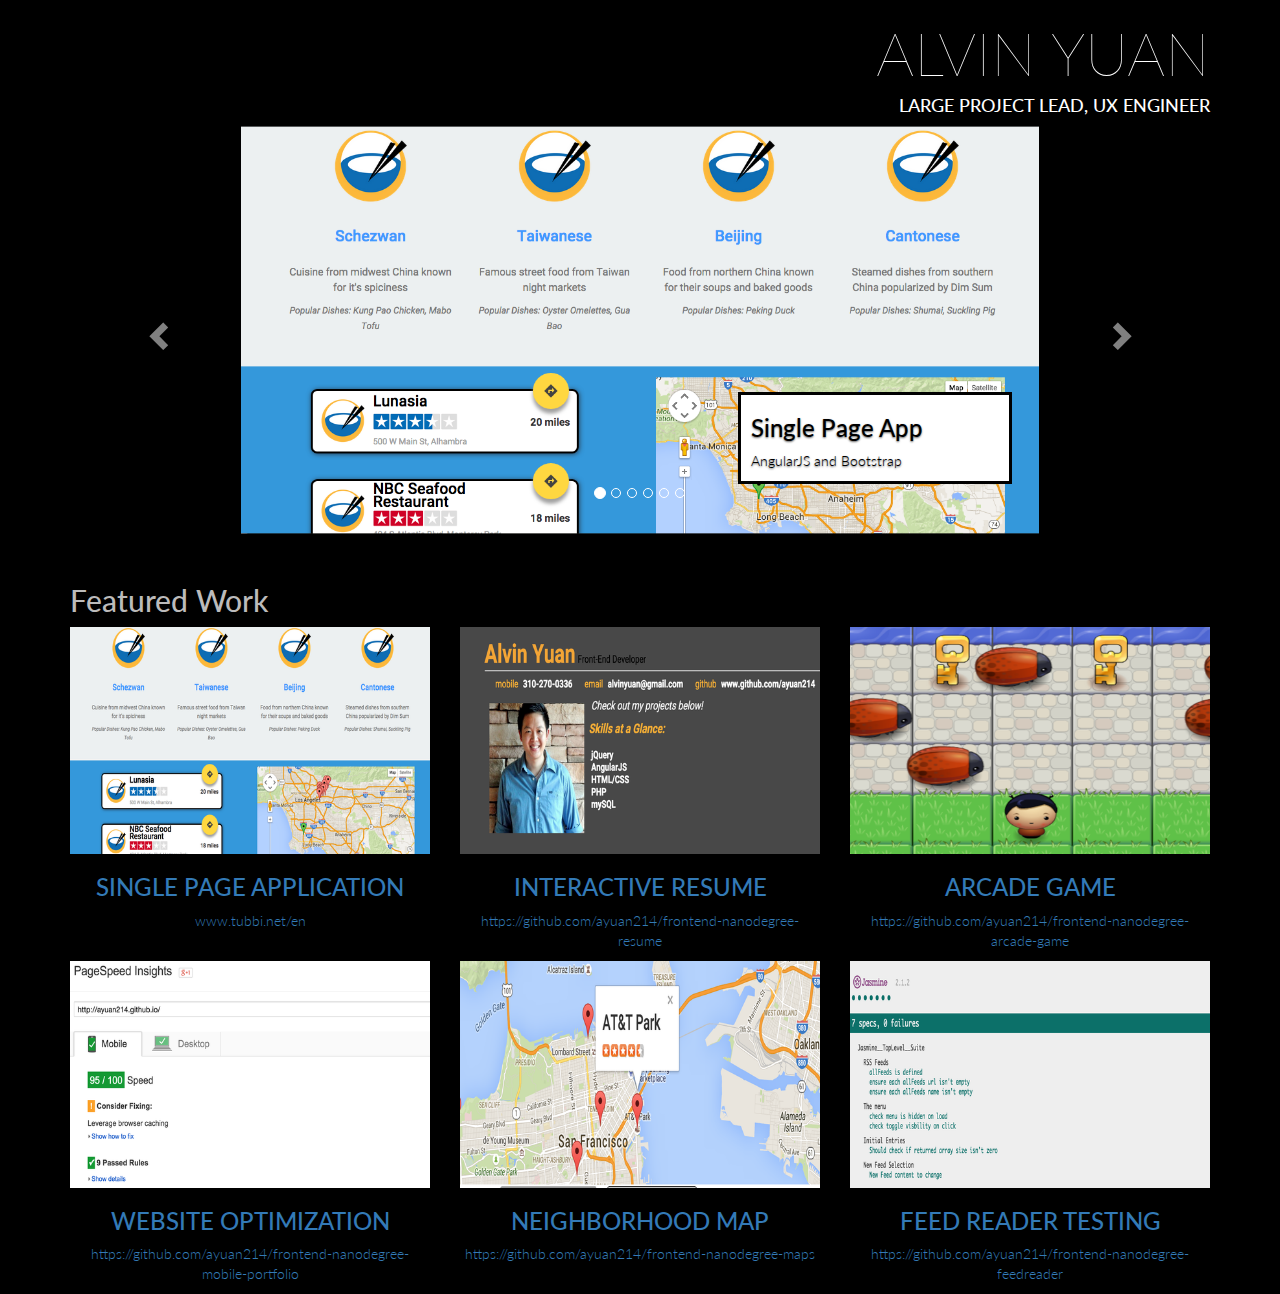
==== index.html @ 0a8488c7 "feat: Added all projects" ====
<!DOCTYPE html>
<html lang = "en">
<html>
	<head>
		<meta charset = "utf-8">
		<meta http-equiv = "X-UA-Compatible" content = "IE=edge">
		<meta name="viewport" content="width=device-width, initial-scale=1">
		<title> Front-End Portolio - Alvin Yuan</title>
		<link rel="stylesheet" href="http://maxcdn.bootstrapcdn.com/bootstrap/3.3.4/css/bootstrap.min.css">
  		<script src="https://ajax.googleapis.com/ajax/libs/jquery/2.1.4/jquery.min.js"></script>
  		<script src="http://maxcdn.bootstrapcdn.com/bootstrap/3.3.4/js/bootstrap.min.js"></script>
		<link rel="stylesheet" type="text/css" href="css/style.css">
		<link href='http://fonts.googleapis.com/css?family=Lato:100,300,400' rel='stylesheet' type='text/css'>	
	</head>

	<body>
		<div class = "container">
			<div class = "row">
				<div class ="col-md-6">
				</div> 
				<div class = "col-md-6 text-right text-uppercase role">
					<h1 class = "text-thin title-super">Alvin Yuan</h1>
					<h4>Large Project Lead, UX Engineer </h4>
				</div>
			</div>
			
			<div class = "row">
				<div class = "col-md-12">
					<div id="myCarousel" class="carousel slide" data-ride="carousel">
				    <!-- Indicators -->
				    <ol class="carousel-indicators">
				      <li data-target="#myCarousel" data-slide-to="0" class="active"></li>
				      <li data-target="#myCarousel" data-slide-to="1"></li>
				      <li data-target="#myCarousel" data-slide-to="2"></li>
				      <li data-target="#myCarousel" data-slide-to="3"></li>
				      <li data-target="#myCarousel" data-slide-to="4"></li>
				      <li data-target="#myCarousel" data-slide-to="5"></li>
				    </ol>

				    <!-- Wrapper for slides -->
				    <div class="carousel-inner" role="listbox">

  					<div class="item active">
				      	<a href="http://www.tubbi.net/en" />
				        <img src="img/tubbi_screen.png" alt="Resume" width="460" height="345">
				        <div class = "carousel-caption">
					        <div class = "box">
					        	<h3 class = "cap_title"> Single Page App </h3>
					        	<p class = "cap_content"> AngularJS and Bootstrap </p>
				        	</div>
				        </div>
				      </div>


				      <div class="item">
				      	<a href="resume/resume.html" />
				        <img src="img/resume.png" alt="Tubbi" width="460" height="345">
				        <div class = "carousel-caption">
					        <div class = "box">
					        	<h3 class = "cap_title"> Interactive Resume </h3>
					        	<p class = "cap_content"> Javascript with jQuery </p>
				        	</div>
				        </div>
				      </div>

				      <div class="item">
				      	<a href="arcade/arcade.html" />
				        <img src="img/ArcadeGame.png" alt="Arcade" width="460" height="345">
				        <div class = "carousel-caption">
					        <div class = "box">
					        	<h3 class = "cap_title"> Arcade Game </h3>
					        	<p class = "cap_content"> Object Oriented Programming with HTML Canvas</p>
				        	</div>
				        </div>
				      </div>
				    
				      <div class="item">
				      	<a href="optimize/optimize.html" />
				        <img src="img/Optimize.png" alt="Optimize" width="460" height="345">
				        <div class = "carousel-caption">
					        <div class = "box">
					        	<h3 class = "cap_title"> Website Optimization </h3>
					        	<p class = "cap_content"> Image Optimization and Render Blocking Elimination </p>
				        	</div>
				        </div>
				      </div>

				      <div class="item">
				      	<a href="map/map.html" />
				        <img src="img/Map.png" alt="Map" width="460" height="345">
				        <div class = "carousel-caption">
					        <div class = "box">
					        	<h3 class = "cap_title"> Neighborhood Map </h3>
					        	<p class = "cap_content"> KnockoutJS with Yelp API Integration </p>
				        	</div>
				        </div>
				      </div>

				      <div class="item">
				      	<a href="feedreader/feedreader.html" />
				        <img src="img/FeedReader.png" alt="FeedReader" width="460" height="345">
				        <div class = "carousel-caption">
					        <div class = "box">
					        	<h3 class = "cap_title"> Feed Reader Testing </h3>
					        	<p class = "cap_content"> Used Jasmine to Write Tests Against Pre-existing Application </p>
				        	</div>
				        </div>
				      </div>
				    </div>

				    <!-- Left and right controls -->
				    <a class="left carousel-control" href="#myCarousel" role="button" data-slide="prev">
				      <span class="glyphicon glyphicon-chevron-left" aria-hidden="true"></span>
				      <span class="sr-only">Previous</span>
				    </a>
				    <a class="right carousel-control" href="#myCarousel" role="button" data-slide="next">
				      <span class="glyphicon glyphicon-chevron-right" aria-hidden="true"></span>
				      <span class="sr-only">Next</span>
				    </a>
				  </div>
				</div>
			</div>

			<div class "row">
				<div class = "col-mid-12 text-left text-capitalized">
				<h2 class = "text-muted fw-top"> Featured Work </h2>
			</div>
			<div class = "row text-center">
				<div class = "col-md-4">
					<a href="http://www.tubbi.net/en" />
					<img class = "img-responsive center-block" src="img/tubbi_screenrz.png" alt = "tubbi">
					<h3 class = "text-uppercase"> Single Page Application</h3>
					<p> www.tubbi.net/en<p>
				</div>
				<div class = "col-md-4">
					<a href="resume/resume.html" />
					<img class = "img-responsive center-block" src="img/Resume.png" alt = "Resume">
					<h3 class = "text-uppercase"> Interactive Resume </h3>
					<p> https://github.com/ayuan214/frontend-nanodegree-resume<p>
				</div>

				<div class = "col-md-4">
					<a href="arcade/arcade.html" />
					<img class = "img-responsive center-block" src="img/ArcadeGame.png" alt = "ArcadeGame">
					<h3 class = "text-uppercase"> Arcade Game </h3>
					<p> https://github.com/ayuan214/frontend-nanodegree-arcade-game<p>
				</div>
			</div>

			<div class = "row text-center">
				<div class = "col-md-4">
					<a href="optimize/optimize.html" />
					<img class = "img-responsive center-block" src="img/Optimize.png" alt = "Optimize">
					<h3 class = "text-uppercase"> Website Optimization </h3>
					<p> https://github.com/ayuan214/frontend-nanodegree-mobile-portfolio<p>
				</div>
				<div class = "col-md-4">
					<a href="map/map.html" />
					<img class = "img-responsive center-block" src="img/Map.png" alt = "Map">
					<h3 class = "text-uppercase"> Neighborhood Map </h3>
					<p> https://github.com/ayuan214/frontend-nanodegree-maps<p>
				</div>

				<div class = "col-md-4">
					<a href="feedreader/feedreader.html" />
					<img class = "img-responsive center-block" src="img/FeedReader.png" alt = "Sunflower">
					<h3 class = "text-uppercase"> Feed Reader Testing </h3>
					<p> https://github.com/ayuan214/frontend-nanodegree-feedreader<p>
				</div>
			</div>
		</div>
	</body>
</html>
---- css/style.css ----
body {
	font-family: 'Lato', sans-serif;
	background-color: black;
	color: white;
	font-weight: 300;
}

hr {
	border-width: 5px;
	border-color: white;
}

.text-muted {
	color: #BCBBBB;
}

.text-thin {
	font-weight: 100;
}

.title-super {
	font-size: 60px;
}

.title_logo {
	margin-top: 30px;
}

.fw-top {
	margin-top: 50px; 
}

.carousel-inner > .item > img,
.carousel-inner > .item > a > img {
    width: 70%;
    margin: auto;
}

.box {
	float: right;
	text-align: left;
	background-color: white;
	color: black;
    padding-left: 10px;
	width: 40%;
	height: 50%;
	margin-right: -30px;
	border-style: solid;
}

/* ---------- for fixing logos ------------------*/
@media only screen and (max-width: 1000px) {
	.title_logo{
		margin-left: auto;
		margin-right: auto;
	}

	.role {
		text-align: center;
	}
}

/* ---------- for handheld devices --------------*/
@media only screen and (max-width: 800px) {
	.box{
		border-width: 2px;
		margin-right: 10px;
	}

	.cap_title{
		font-size: 12px;
	}

	.cap_content{
		font-size: 10px;
	}
}
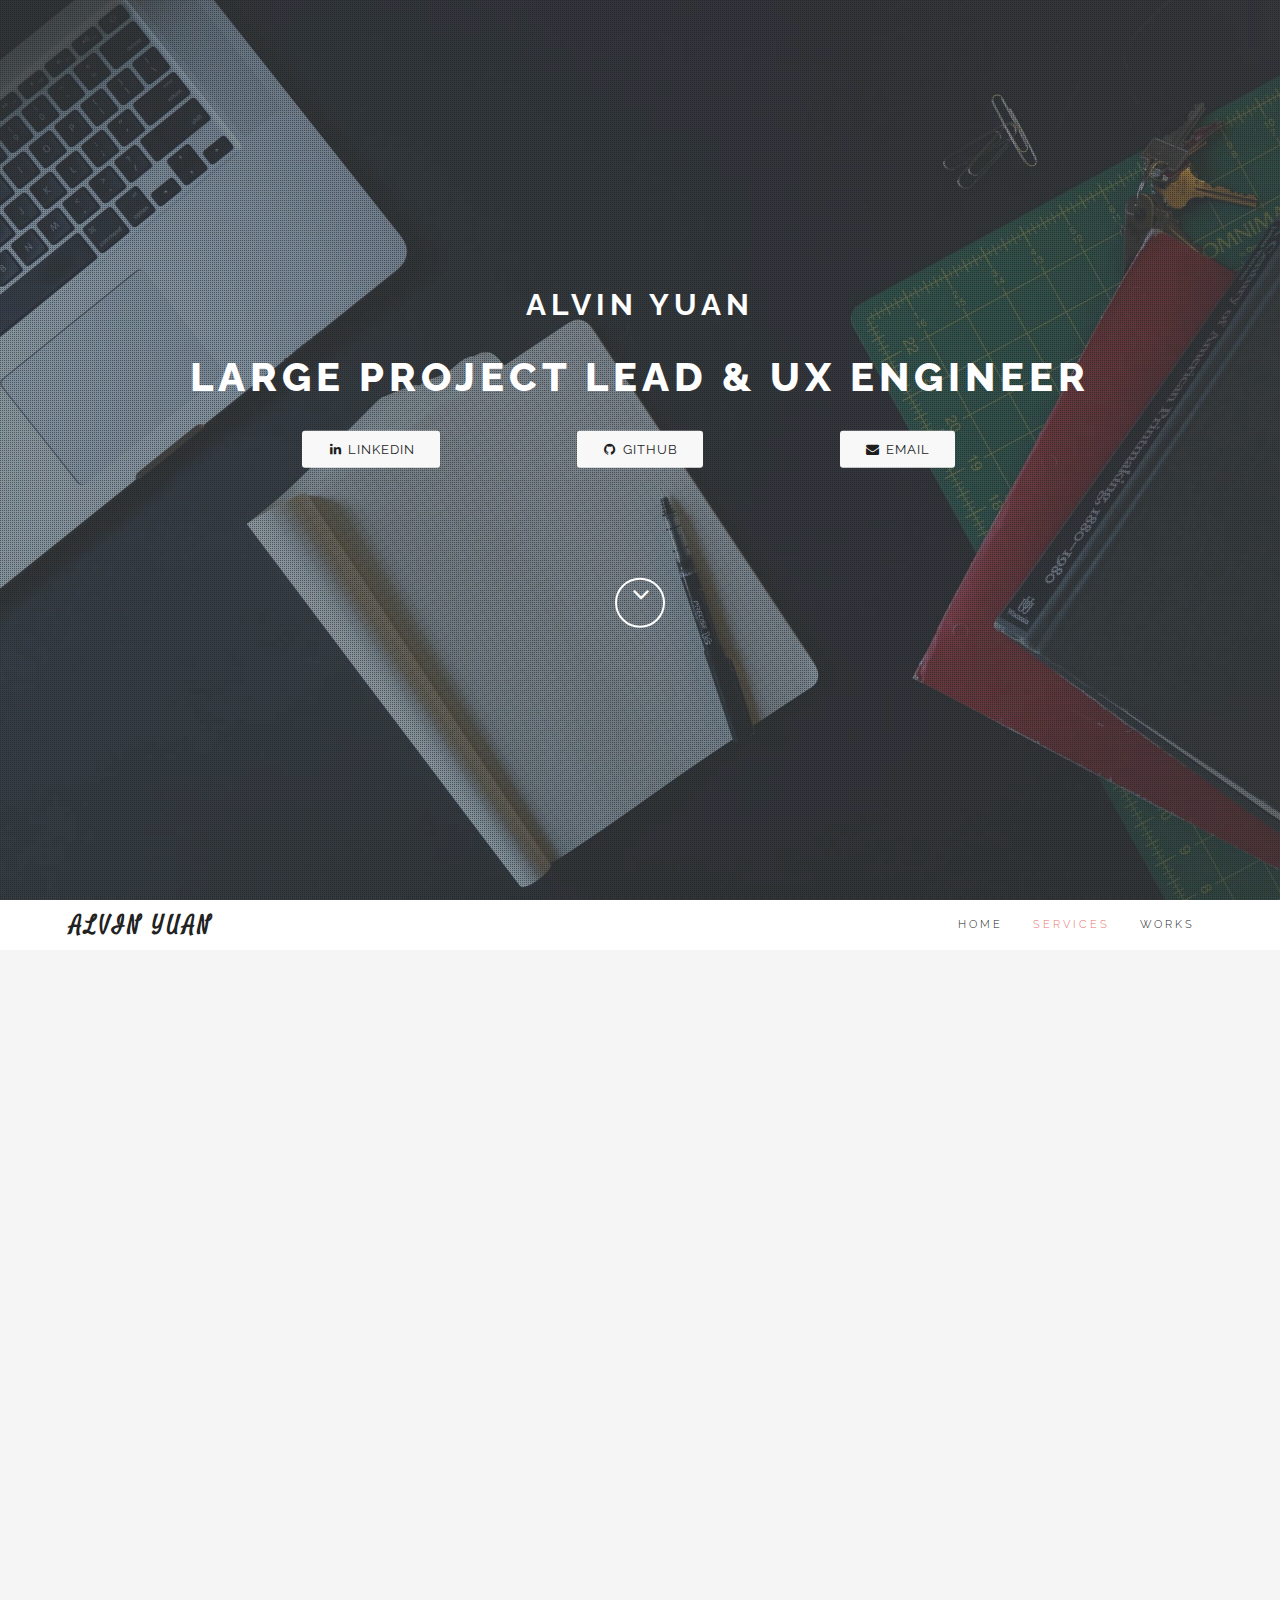
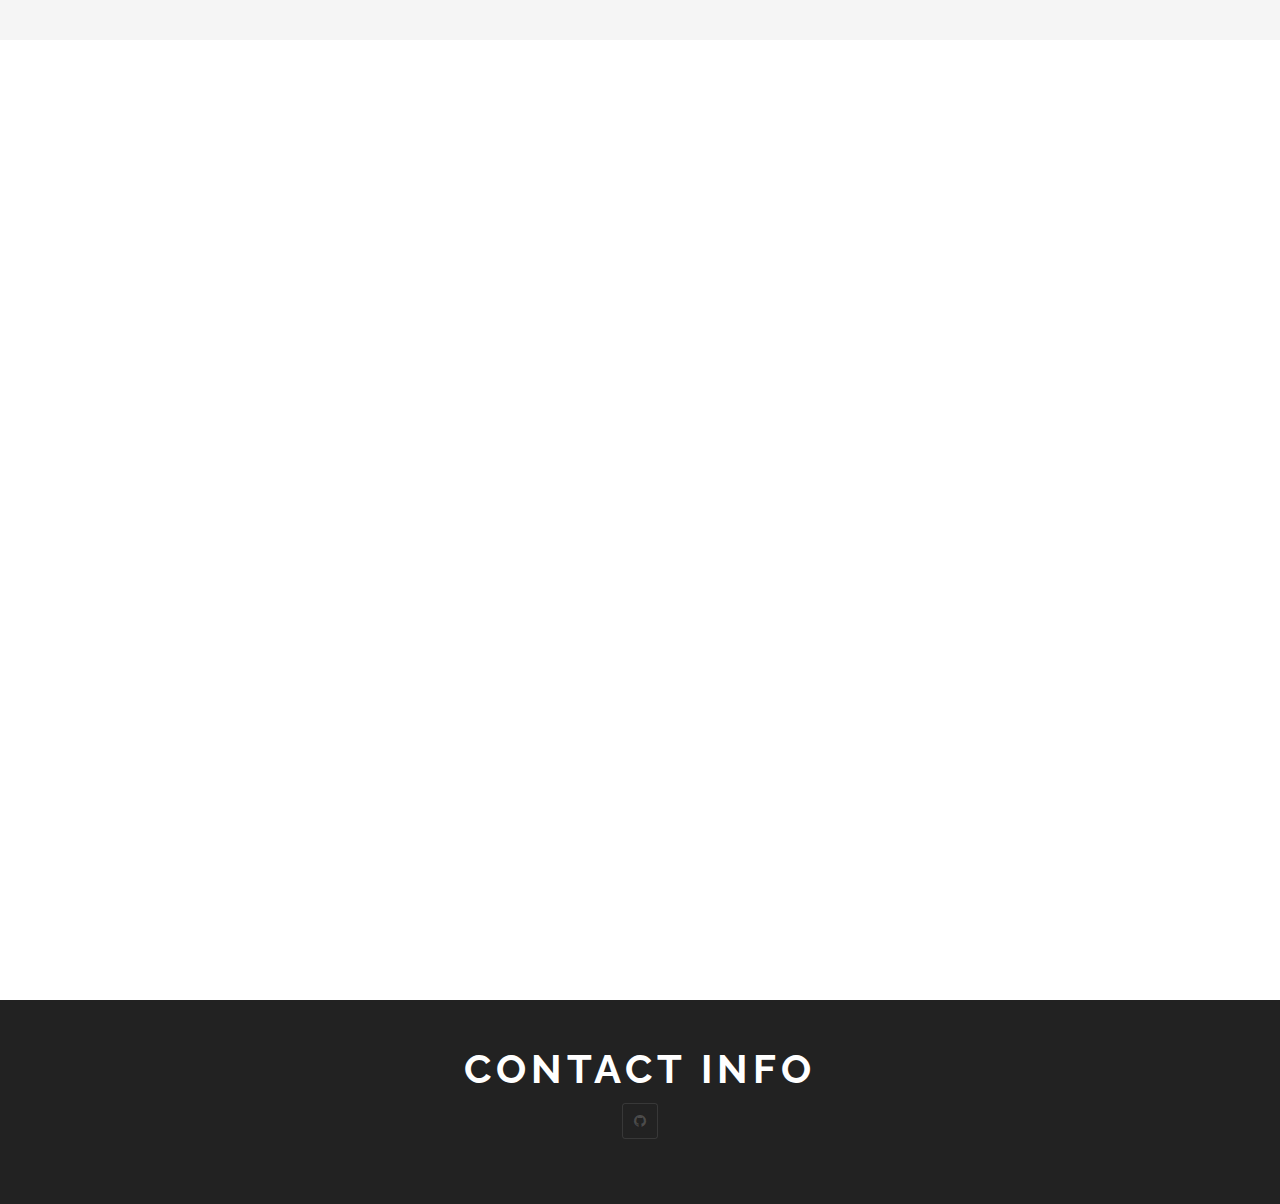
==== commit 6ba2c545: "feat: update portfolio" ====
--- a/index.html
+++ b/index.html
@@ -1,173 +1,367 @@
 <!DOCTYPE html>
-<html lang = "en">
-<html>
-	<head>
-		<meta charset = "utf-8">
-		<meta http-equiv = "X-UA-Compatible" content = "IE=edge">
-		<meta name="viewport" content="width=device-width, initial-scale=1">
-		<title> Front-End Portolio - Alvin Yuan</title>
-		<link rel="stylesheet" href="http://maxcdn.bootstrapcdn.com/bootstrap/3.3.4/css/bootstrap.min.css">
-  		<script src="https://ajax.googleapis.com/ajax/libs/jquery/2.1.4/jquery.min.js"></script>
-  		<script src="http://maxcdn.bootstrapcdn.com/bootstrap/3.3.4/js/bootstrap.min.js"></script>
-		<link rel="stylesheet" type="text/css" href="css/style.css">
-		<link href='http://fonts.googleapis.com/css?family=Lato:100,300,400' rel='stylesheet' type='text/css'>	
-	</head>
-
-	<body>
-		<div class = "container">
-			<div class = "row">
-				<div class ="col-md-6">
-				</div> 
-				<div class = "col-md-6 text-right text-uppercase role">
-					<h1 class = "text-thin title-super">Alvin Yuan</h1>
-					<h4>Large Project Lead, UX Engineer </h4>
-				</div>
+<html lang="en">
+<head>
+	<meta charset="UTF-8">
+	<meta name="viewport" content="width=device-width, initial-scale=1.0">
+	<meta name="viewport" content="width=device-width, initial-scale=1, maximum-scale=1, user-scalable=no">
+	<meta name="description" content="">
+	<meta name="author" content="">
+
+	<title>Alvin Yuan Portfolio</title>
+
+	<!-- CSS -->
+	<link href="assets/bootstrap/css/bootstrap.min.css" rel="stylesheet" media="screen">
+	<link href="assets/css/font-awesome.min.css" rel="stylesheet" media="screen">
+	<link href="assets/css/simple-line-icons.css" rel="stylesheet" media="screen">
+	<link href="assets/css/animate.css" rel="stylesheet">
+    
+	<!-- Custom styles CSS -->
+	<link href="assets/css/style.css" rel="stylesheet" media="screen">
+    
+    <script src="assets/js/modernizr.custom.js"></script>
+       
+</head>
+<body>
+
+	<!-- Preloader -->
+
+	<div id="preloader">
+		<div id="status"></div>
+	</div>
+
+	<!-- Home start -->
+
+	<section id="home" class="pfblock-image screen-height">
+        <div class="home-overlay"></div>
+
+		<div class="intro">
+			<div>
+			<div class="start"><h2>Alvin Yuan</h2></div>
+			<h1>Large Project Lead & UX Engineer</h1>
+			<br />
+			<div class = "container">
+			
+				<ul class="list-inline intro-social-buttons row">
+		            <li class= "col-lg-4 col-xs-12 ">
+		                <a href="https://www.linkedin.com/in/ayuan214" class="btn btn-default btn-lg social-btn pull-right"><i class="fa fa-linkedin fa-fw"></i> <span class="network-name">Linkedin</span></a>
+		            </li>
+		            <li class= "col-lg-4 col-xs-12">
+		                <a href="https://www.github.com/ayuan214" class="btn btn-default btn-lg social-btn"><i class="fa fa-github fa-fw"></i> <span class="network-name">Github</span></a>
+		            </li>
+
+		            <li class= "col-lg-4 col-xs-12">
+		                <a href="mailto:alvinyuan@gmail.com" class="btn btn-default btn-lg social-btn  pull-left"><i class="fa fa-envelope fa-fw"></i> <span class="network-name">Email</span></a>
+		            </li>
+	        	</ul>	
+	        	<div>
+
+	        <div class="row">		
+		        <a href="#services">
+				<div class="scroll-down">
+		            <span class="col-md-12">
+		                <i class="fa fa-angle-down fa-2x"></i>
+		            </span>
+				</div>
+	        	</a>
+        	</div>
+        </div>
+    </div>
+
+	</section>
+
+	<!-- Home end -->
+
+	<!-- Navigation start -->
+
+	<header class="header">
+
+		<nav class="navbar navbar-custom" role="navigation">
+
+			<div class="container">
+
+				<div class="navbar-header">
+					<button type="button" class="navbar-toggle" data-toggle="collapse" data-target="#custom-collapse">
+						<span class="sr-only">Toggle navigation</span>
+						<span class="icon-bar"></span>
+						<span class="icon-bar"></span>
+						<span class="icon-bar"></span>
+					</button>
+					<a class="navbar-brand" href="index.html">Alvin Yuan</a>
+				</div>
+
+				<div class="collapse navbar-collapse" id="custom-collapse">
+					<ul class="nav navbar-nav navbar-right">
+						<li><a href="#home">Home</a></li>
+						<li><a href="#services">Services</a></li>
+                        <li><a href="#portfolio">Works</a></li>
+					</ul>
+				</div>
+
+			</div><!-- .container -->
+
+		</nav>
+
+	</header>
+
+	<!-- Navigation end -->
+
+
+
+    <!-- Services start -->
+
+	<section id="services" class="pfblock pfblock-gray">
+		<div class="container">
+			<div class="row">
+
+				<div class="col-sm-6 col-sm-offset-3">
+
+					<div class="pfblock-header wow fadeInUp">
+						<h2 class="pfblock-title">This is what I do</h2>
+						<div class="pfblock-line"></div>
+						<div class="pfblock-subtitle">
+							As a large project lead I have many roles, some of which are: 
+						</div>
+					</div>
+
+				</div>
+
 			</div>
-			
-			<div class = "row">
-				<div class = "col-md-12">
-					<div id="myCarousel" class="carousel slide" data-ride="carousel">
-				    <!-- Indicators -->
-				    <ol class="carousel-indicators">
-				      <li data-target="#myCarousel" data-slide-to="0" class="active"></li>
-				      <li data-target="#myCarousel" data-slide-to="1"></li>
-				      <li data-target="#myCarousel" data-slide-to="2"></li>
-				      <li data-target="#myCarousel" data-slide-to="3"></li>
-				      <li data-target="#myCarousel" data-slide-to="4"></li>
-				      <li data-target="#myCarousel" data-slide-to="5"></li>
-				    </ol>
-
-				    <!-- Wrapper for slides -->
-				    <div class="carousel-inner" role="listbox">
-
-  					<div class="item active">
-				      	<a href="http://www.tubbi.net/en" />
-				        <img src="img/tubbi_screen.png" alt="Resume" width="460" height="345">
-				        <div class = "carousel-caption">
-					        <div class = "box">
-					        	<h3 class = "cap_title"> Single Page App </h3>
-					        	<p class = "cap_content"> AngularJS and Bootstrap </p>
-				        	</div>
-				        </div>
-				      </div>
-
-
-				      <div class="item">
-				      	<a href="resume/resume.html" />
-				        <img src="img/resume.png" alt="Tubbi" width="460" height="345">
-				        <div class = "carousel-caption">
-					        <div class = "box">
-					        	<h3 class = "cap_title"> Interactive Resume </h3>
-					        	<p class = "cap_content"> Javascript with jQuery </p>
-				        	</div>
-				        </div>
-				      </div>
-
-				      <div class="item">
-				      	<a href="arcade/arcade.html" />
-				        <img src="img/ArcadeGame.png" alt="Arcade" width="460" height="345">
-				        <div class = "carousel-caption">
-					        <div class = "box">
-					        	<h3 class = "cap_title"> Arcade Game </h3>
-					        	<p class = "cap_content"> Object Oriented Programming with HTML Canvas</p>
-				        	</div>
-				        </div>
-				      </div>
-				    
-				      <div class="item">
-				      	<a href="optimize/optimize.html" />
-				        <img src="img/Optimize.png" alt="Optimize" width="460" height="345">
-				        <div class = "carousel-caption">
-					        <div class = "box">
-					        	<h3 class = "cap_title"> Website Optimization </h3>
-					        	<p class = "cap_content"> Image Optimization and Render Blocking Elimination </p>
-				        	</div>
-				        </div>
-				      </div>
-
-				      <div class="item">
-				      	<a href="map/map.html" />
-				        <img src="img/Map.png" alt="Map" width="460" height="345">
-				        <div class = "carousel-caption">
-					        <div class = "box">
-					        	<h3 class = "cap_title"> Neighborhood Map </h3>
-					        	<p class = "cap_content"> KnockoutJS with Yelp API Integration </p>
-				        	</div>
-				        </div>
-				      </div>
-
-				      <div class="item">
-				      	<a href="feedreader/feedreader.html" />
-				        <img src="img/FeedReader.png" alt="FeedReader" width="460" height="345">
-				        <div class = "carousel-caption">
-					        <div class = "box">
-					        	<h3 class = "cap_title"> Feed Reader Testing </h3>
-					        	<p class = "cap_content"> Used Jasmine to Write Tests Against Pre-existing Application </p>
-				        	</div>
-				        </div>
-				      </div>
-				    </div>
-
-				    <!-- Left and right controls -->
-				    <a class="left carousel-control" href="#myCarousel" role="button" data-slide="prev">
-				      <span class="glyphicon glyphicon-chevron-left" aria-hidden="true"></span>
-				      <span class="sr-only">Previous</span>
-				    </a>
-				    <a class="right carousel-control" href="#myCarousel" role="button" data-slide="next">
-				      <span class="glyphicon glyphicon-chevron-right" aria-hidden="true"></span>
-				      <span class="sr-only">Next</span>
-				    </a>
-				  </div>
-				</div>
-			</div>
-
-			<div class "row">
-				<div class = "col-mid-12 text-left text-capitalized">
-				<h2 class = "text-muted fw-top"> Featured Work </h2>
-			</div>
-			<div class = "row text-center">
-				<div class = "col-md-4">
-					<a href="http://www.tubbi.net/en" />
-					<img class = "img-responsive center-block" src="img/tubbi_screenrz.png" alt = "tubbi">
-					<h3 class = "text-uppercase"> Single Page Application</h3>
-					<p> www.tubbi.net/en<p>
-				</div>
-				<div class = "col-md-4">
-					<a href="resume/resume.html" />
-					<img class = "img-responsive center-block" src="img/Resume.png" alt = "Resume">
-					<h3 class = "text-uppercase"> Interactive Resume </h3>
-					<p> https://github.com/ayuan214/frontend-nanodegree-resume<p>
-				</div>
-
-				<div class = "col-md-4">
-					<a href="arcade/arcade.html" />
-					<img class = "img-responsive center-block" src="img/ArcadeGame.png" alt = "ArcadeGame">
-					<h3 class = "text-uppercase"> Arcade Game </h3>
-					<p> https://github.com/ayuan214/frontend-nanodegree-arcade-game<p>
-				</div>
-			</div>
-
-			<div class = "row text-center">
-				<div class = "col-md-4">
-					<a href="optimize/optimize.html" />
-					<img class = "img-responsive center-block" src="img/Optimize.png" alt = "Optimize">
-					<h3 class = "text-uppercase"> Website Optimization </h3>
-					<p> https://github.com/ayuan214/frontend-nanodegree-mobile-portfolio<p>
-				</div>
-				<div class = "col-md-4">
-					<a href="map/map.html" />
-					<img class = "img-responsive center-block" src="img/Map.png" alt = "Map">
-					<h3 class = "text-uppercase"> Neighborhood Map </h3>
-					<p> https://github.com/ayuan214/frontend-nanodegree-maps<p>
-				</div>
-
-				<div class = "col-md-4">
-					<a href="feedreader/feedreader.html" />
-					<img class = "img-responsive center-block" src="img/FeedReader.png" alt = "Sunflower">
-					<h3 class = "text-uppercase"> Feed Reader Testing </h3>
-					<p> https://github.com/ayuan214/frontend-nanodegree-feedreader<p>
-				</div>
-			</div>
-		</div>
-	</body>
+
+			<div class="row">
+
+				<div class="col-sm-3">
+
+					<div class="iconbox wow slideInLeft">
+						<div class="iconbox-icon">
+							<span class="icon-notebook"></span>
+						</div>
+						<div class="iconbox-text">
+							<h3 class="iconbox-title">Product Owner</h3>
+							<div class="iconbox-desc">
+								Work with stakeholders  while understanding user requirements to develop  product backlog.
+							</div>
+						</div>
+					</div>
+
+				</div>
+
+				<div class="col-sm-3">
+
+					<div class="iconbox wow slideInLeft">
+						<div class="iconbox-icon">
+							<span class="icon-pencil"></span>
+						</div>
+						<div class="iconbox-text">
+							<h3 class="iconbox-title">Interaction Design</h3>
+							<div class="iconbox-desc">
+								Design detailed specifications to improve user experience across multimodal systems
+							</div>
+						</div>
+					</div>
+
+				</div>
+
+				<div class="col-sm-3">
+
+					<div class="iconbox wow slideInRight">
+						<div class="iconbox-icon">
+							<span class="icon-calendar"></span>
+						</div>
+						<div class="iconbox-text">
+							<h3 class="iconbox-title">Project Management</h3>
+							<div class="iconbox-desc">
+								Manage teams across engineering, design, and business to turn an idea into a product. 
+							</div>
+						</div>
+					</div>
+
+				</div>
+
+				<div class="col-sm-3">
+
+					<div class="iconbox wow slideInRight">
+						<div class="iconbox-icon">
+							<span class="icon-screen-desktop"></span>
+						</div>
+						<div class="iconbox-text">
+							<h3 class="iconbox-title">Web Design</h3>
+							<div class="iconbox-desc">
+								Develop mobile responsive websites as well as single page applications 
+							</div>
+						</div>
+					</div>
+
+				</div>
+
+			</div><!-- .row -->
+		</div><!-- .container -->
+	</section>
+
+	<!-- Services end -->
+    
+	<!-- Portfolio start -->
+
+	<section id="portfolio" class="pfblock">
+		<div class="container">
+			<div class="row">
+
+				<div class="col-sm-6 col-sm-offset-3">
+
+					<div class="pfblock-header wow fadeInUp">
+						<h2 class="pfblock-title">My works</h2>
+						<div class="pfblock-line"></div>
+						<div class="pfblock-subtitle">
+							Some of my personal projects done during my spare time. Feel free to check one of them out!
+						</div>
+					</div>
+
+				</div>
+
+			</div><!-- .row -->
+            
+            
+            <div class="row">
+                
+                <div class="col-xs-12 col-sm-6 col-md-4">
+                    <a href="http://www.tubbi.net/en" target="_blank" >
+	                    <div class="grid wow zoomIn">
+	                        <figure class="effect-bubba">
+	                            <img src="img/tubbi_logo.jpg" alt="tubbi-logo"/>
+	                            <figcaption>
+	                                <h2><span class="proj-title">Tubbi</span></h2>
+	                                <p class="proj-text">Single Page App using AngularJS & PHP</p>
+	                            </figcaption>			
+	                        </figure>
+	                    </div>
+                    </a>
+                </div>
+
+                <div class="col-xs-12 col-sm-6 col-md-4">
+            		<a target="_blank" href="resume/resume.html">
+	                    <div class="grid wow zoomIn">
+	                        <figure class="effect-bubba">
+	                            <img src="img/interactive-res.jpg" alt="img01"/>
+	                            <figcaption>
+	                                <h2 class="proj-title">Interactive <span class="proj-title">Resume</span></h2>
+	                                <p class="proj-text">Built using jQuery & CSS</p>
+	                            </figcaption>			
+	                        </figure>
+	                    </div>
+                	</a>
+                    
+                </div>
+                
+                <div class="col-xs-12 col-sm-6 col-md-4">
+            		<a target="_blank" href="arcade/arcade.html">
+	                    <div class="grid wow zoomIn">
+	                        <figure class="effect-bubba">
+	                            <img src="img/arcade.jpg" alt="img01"/>
+	                            <figcaption>
+	                                <h2 class="proj-title">Arcade <span class="proj-title">Game</span></h2>
+	                                <p class="proj-text">Twist on Classic Frogger Game</p>
+	                            </figcaption>			
+	                        </figure>
+	                    </div>
+                	</a>  
+                </div>
+                
+                <div class="col-xs-12 col-sm-6 col-md-4">
+            		<a target="_blank" href="optimize/optimize.html">
+	                    <div class="grid wow zoomIn">
+	                        <figure class="effect-bubba">
+	                            <img src="img/optimize.jpg" alt="img01"/>
+	                            <figcaption>
+	                                <h2 class="proj-title">Website <span class="proj-title">Optimization</span></h2>
+	                                <p class="proj-text">Improve loading times for mobile using CSS techniques</p>
+	                            </figcaption>			
+	                        </figure>
+	                    </div>
+                	</a>
+                    
+                </div>
+                
+                <div class="col-xs-12 col-sm-6 col-md-4">
+            		<a target="_blank" href="map/map.html">
+	                    <div class="grid wow zoomIn">
+	                        <figure class="effect-bubba">
+	                            <img src="img/map.jpg" alt="img01"/>
+	                            <figcaption>
+	                                <h2 class="proj-title">Neighborhood <span class="proj-title">Map</span></h2>
+	                                <p class="proj-text">Using KnockoutJS & Yelp API to show landmarks</p>
+	                            </figcaption>			
+	                        </figure>
+	                    </div>
+                	</a>
+                    
+                </div>
+                
+                <div class="col-xs-12 col-sm-6 col-md-4">
+            		<a target="_blank" href="feedreader/feedreader.html">
+                    <div class="grid wow zoomIn">
+                        <figure class="effect-bubba">
+                            <img src="img/jasmine.jpg" alt="img01"/>
+                            <figcaption>
+                                <h2 class="proj-title">Feed Reader <span class="proj-title">Testing</span></h2>
+                                <p class="proj-text">Jasmine JS to create tests against an application</p>
+                            </figcaption>			
+                        </figure>
+                    </div>
+                    </a>
+                    
+                </div>
+                
+            </div>
+
+
+		</div><!-- .contaier -->
+
+	</section>
+
+	<!-- Portfolio end -->
+
+	<!-- Footer start -->
+
+	<footer id="footer">
+		<div class="container">
+			<h1 style="color:#fff"> Contact Info
+			 </h1>
+			<div class="row">
+
+				<div class="col-sm-12">
+					<ul class="social-links">
+						<li><a href="http://www.linkedin.com/in/ayuan214" class="wow fadeInUp" data-wow-delay=".1s"><i class="fa fa-linkedin"></i></a></li>
+						<li><a href="https://github.com/ayuan214" data-wow-delay=".2s"><i class="fa fa-github"></i></a></li>
+						<li><a href="mailto:alvinyuan@gmail.com" class="wow fadeInUp" data-wow-delay=".5s"><i class="fa fa-envelope"></i></a></li>
+					</ul>
+				</div>
+
+			</div><!-- .row -->
+		</div><!-- .container -->
+	</footer>
+
+	<!-- Footer end -->
+
+	<!-- Scroll to top -->
+
+	<div class="scroll-up">
+		<a href="#home"><i class="fa fa-angle-up"></i></a>
+	</div>
+    
+    <!-- Scroll to top end-->
+
+	<!-- Javascript files -->
+
+	<script src="assets/js/jquery-1.11.1.min.js"></script>
+	<script src="assets/bootstrap/js/bootstrap.min.js"></script>
+	<script src="assets/js/jquery.parallax-1.1.3.js"></script>
+	<script src="assets/js/imagesloaded.pkgd.js"></script>
+	<script src="assets/js/jquery.sticky.js"></script>
+	<script src="assets/js/smoothscroll.js"></script>
+	<script src="assets/js/wow.min.js"></script>
+    <script src="assets/js/jquery.easypiechart.js"></script>
+    <script src="assets/js/waypoints.min.js"></script>
+    <script src="assets/js/jquery.cbpQTRotator.js"></script>
+	<script src="assets/js/custom.js"></script>
+
+</body>
 </html>--- a/assets/css/simple-line-icons.css
+++ b/assets/css/simple-line-icons.css
@@ -0,0 +1,526 @@
+@font-face {
+	font-family: 'Simple-Line-Icons';
+	src:url('../fonts/Simple-Line-Icons.eot');
+	src:url('../fonts/Simple-Line-Icons.eot?#iefix') format('embedded-opentype'),
+		url('../fonts/Simple-Line-Icons.woff') format('woff'),
+		url('../fonts/Simple-Line-Icons.ttf') format('truetype'),
+		url('../fonts/Simple-Line-Icons.svg#Simple-Line-Icons') format('svg');
+	font-weight: normal;
+	font-style: normal;
+}
+
+/* Use the following CSS code if you want to use data attributes for inserting your icons */
+[data-icon]:before {
+	font-family: 'Simple-Line-Icons';
+	content: attr(data-icon);
+	speak: none;
+	font-weight: normal;
+	font-variant: normal;
+	text-transform: none;
+	line-height: 1;
+	-webkit-font-smoothing: antialiased;
+	-moz-osx-font-smoothing: grayscale;
+}
+
+/* Use the following CSS code if you want to have a class per icon */
+/*
+Instead of a list of all class selectors,
+you can use the generic selector below, but it's slower:
+[class*="icon-"] {
+*/
+.icon-user-female, .icon-user-follow, .icon-user-following, .icon-user-unfollow, .icon-trophy, .icon-screen-smartphone, .icon-screen-desktop, .icon-plane, .icon-notebook, .icon-moustache, .icon-mouse, .icon-magnet, .icon-energy, .icon-emoticon-smile, .icon-disc, .icon-cursor-move, .icon-crop, .icon-credit-card, .icon-chemistry, .icon-user, .icon-speedometer, .icon-social-youtube, .icon-social-twitter, .icon-social-tumblr, .icon-social-facebook, .icon-social-dropbox, .icon-social-dribbble, .icon-shield, .icon-screen-tablet, .icon-magic-wand, .icon-hourglass, .icon-graduation, .icon-ghost, .icon-game-controller, .icon-fire, .icon-eyeglasses, .icon-envelope-open, .icon-envelope-letter, .icon-bell, .icon-badge, .icon-anchor, .icon-wallet, .icon-vector, .icon-speech, .icon-puzzle, .icon-printer, .icon-present, .icon-playlist, .icon-pin, .icon-picture, .icon-map, .icon-layers, .icon-handbag, .icon-globe-alt, .icon-globe, .icon-frame, .icon-folder-alt, .icon-film, .icon-feed, .icon-earphones-alt, .icon-earphones, .icon-drop, .icon-drawer, .icon-docs, .icon-directions, .icon-direction, .icon-diamond, .icon-cup, .icon-compass, .icon-call-out, .icon-call-in, .icon-call-end, .icon-calculator, .icon-bubbles, .icon-briefcase, .icon-book-open, .icon-basket-loaded, .icon-basket, .icon-bag, .icon-action-undo, .icon-action-redo, .icon-wrench, .icon-umbrella, .icon-trash, .icon-tag, .icon-support, .icon-size-fullscreen, .icon-size-actual, .icon-shuffle, .icon-share-alt, .icon-share, .icon-rocket, .icon-question, .icon-pie-chart, .icon-pencil, .icon-note, .icon-music-tone-alt, .icon-music-tone, .icon-microphone, .icon-loop, .icon-logout, .icon-login, .icon-list, .icon-like, .icon-home, .icon-grid, .icon-graph, .icon-equalizer, .icon-dislike, .icon-cursor, .icon-control-start, .icon-control-rewind, .icon-control-play, .icon-control-pause, .icon-control-forward, .icon-control-end, .icon-calendar, .icon-bulb, .icon-bar-chart, .icon-arrow-up, .icon-arrow-right, .icon-arrow-left, .icon-arrow-down, .icon-ban, .icon-bubble, .icon-camcorder, .icon-camera, .icon-check, .icon-clock, .icon-close, .icon-cloud-download, .icon-cloud-upload, .icon-doc, .icon-envelope, .icon-eye, .icon-flag, .icon-folder, .icon-heart, .icon-info, .icon-key, .icon-link, .icon-lock, .icon-lock-open, .icon-magnifier, .icon-magnifier-add, .icon-magnifier-remove, .icon-paper-clip, .icon-paper-plane, .icon-plus, .icon-pointer, .icon-power, .icon-refresh, .icon-reload, .icon-settings, .icon-star, .icon-symbol-female, .icon-symbol-male, .icon-target, .icon-volume-1, .icon-volume-2, .icon-volume-off, .icon-users {
+	font-family: 'Simple-Line-Icons';
+	speak: none;
+	font-style: normal;
+	font-weight: normal;
+	font-variant: normal;
+	text-transform: none;
+	line-height: 1;
+	-webkit-font-smoothing: antialiased;
+}
+.icon-user-female:before {
+	content: "\e000";
+}
+.icon-user-follow:before {
+	content: "\e002";
+}
+.icon-user-following:before {
+	content: "\e003";
+}
+.icon-user-unfollow:before {
+	content: "\e004";
+}
+.icon-trophy:before {
+	content: "\e006";
+}
+.icon-screen-smartphone:before {
+	content: "\e010";
+}
+.icon-screen-desktop:before {
+	content: "\e011";
+}
+.icon-plane:before {
+	content: "\e012";
+}
+.icon-notebook:before {
+	content: "\e013";
+}
+.icon-moustache:before {
+	content: "\e014";
+}
+.icon-mouse:before {
+	content: "\e015";
+}
+.icon-magnet:before {
+	content: "\e016";
+}
+.icon-energy:before {
+	content: "\e020";
+}
+.icon-emoticon-smile:before {
+	content: "\e021";
+}
+.icon-disc:before {
+	content: "\e022";
+}
+.icon-cursor-move:before {
+	content: "\e023";
+}
+.icon-crop:before {
+	content: "\e024";
+}
+.icon-credit-card:before {
+	content: "\e025";
+}
+.icon-chemistry:before {
+	content: "\e026";
+}
+.icon-user:before {
+	content: "\e005";
+}
+.icon-speedometer:before {
+	content: "\e007";
+}
+.icon-social-youtube:before {
+	content: "\e008";
+}
+.icon-social-twitter:before {
+	content: "\e009";
+}
+.icon-social-tumblr:before {
+	content: "\e00a";
+}
+.icon-social-facebook:before {
+	content: "\e00b";
+}
+.icon-social-dropbox:before {
+	content: "\e00c";
+}
+.icon-social-dribbble:before {
+	content: "\e00d";
+}
+.icon-shield:before {
+	content: "\e00e";
+}
+.icon-screen-tablet:before {
+	content: "\e00f";
+}
+.icon-magic-wand:before {
+	content: "\e017";
+}
+.icon-hourglass:before {
+	content: "\e018";
+}
+.icon-graduation:before {
+	content: "\e019";
+}
+.icon-ghost:before {
+	content: "\e01a";
+}
+.icon-game-controller:before {
+	content: "\e01b";
+}
+.icon-fire:before {
+	content: "\e01c";
+}
+.icon-eyeglasses:before {
+	content: "\e01d";
+}
+.icon-envelope-open:before {
+	content: "\e01e";
+}
+.icon-envelope-letter:before {
+	content: "\e01f";
+}
+.icon-bell:before {
+	content: "\e027";
+}
+.icon-badge:before {
+	content: "\e028";
+}
+.icon-anchor:before {
+	content: "\e029";
+}
+.icon-wallet:before {
+	content: "\e02a";
+}
+.icon-vector:before {
+	content: "\e02b";
+}
+.icon-speech:before {
+	content: "\e02c";
+}
+.icon-puzzle:before {
+	content: "\e02d";
+}
+.icon-printer:before {
+	content: "\e02e";
+}
+.icon-present:before {
+	content: "\e02f";
+}
+.icon-playlist:before {
+	content: "\e030";
+}
+.icon-pin:before {
+	content: "\e031";
+}
+.icon-picture:before {
+	content: "\e032";
+}
+.icon-map:before {
+	content: "\e033";
+}
+.icon-layers:before {
+	content: "\e034";
+}
+.icon-handbag:before {
+	content: "\e035";
+}
+.icon-globe-alt:before {
+	content: "\e036";
+}
+.icon-globe:before {
+	content: "\e037";
+}
+.icon-frame:before {
+	content: "\e038";
+}
+.icon-folder-alt:before {
+	content: "\e039";
+}
+.icon-film:before {
+	content: "\e03a";
+}
+.icon-feed:before {
+	content: "\e03b";
+}
+.icon-earphones-alt:before {
+	content: "\e03c";
+}
+.icon-earphones:before {
+	content: "\e03d";
+}
+.icon-drop:before {
+	content: "\e03e";
+}
+.icon-drawer:before {
+	content: "\e03f";
+}
+.icon-docs:before {
+	content: "\e040";
+}
+.icon-directions:before {
+	content: "\e041";
+}
+.icon-direction:before {
+	content: "\e042";
+}
+.icon-diamond:before {
+	content: "\e043";
+}
+.icon-cup:before {
+	content: "\e044";
+}
+.icon-compass:before {
+	content: "\e045";
+}
+.icon-call-out:before {
+	content: "\e046";
+}
+.icon-call-in:before {
+	content: "\e047";
+}
+.icon-call-end:before {
+	content: "\e048";
+}
+.icon-calculator:before {
+	content: "\e049";
+}
+.icon-bubbles:before {
+	content: "\e04a";
+}
+.icon-briefcase:before {
+	content: "\e04b";
+}
+.icon-book-open:before {
+	content: "\e04c";
+}
+.icon-basket-loaded:before {
+	content: "\e04d";
+}
+.icon-basket:before {
+	content: "\e04e";
+}
+.icon-bag:before {
+	content: "\e04f";
+}
+.icon-action-undo:before {
+	content: "\e050";
+}
+.icon-action-redo:before {
+	content: "\e051";
+}
+.icon-wrench:before {
+	content: "\e052";
+}
+.icon-umbrella:before {
+	content: "\e053";
+}
+.icon-trash:before {
+	content: "\e054";
+}
+.icon-tag:before {
+	content: "\e055";
+}
+.icon-support:before {
+	content: "\e056";
+}
+.icon-size-fullscreen:before {
+	content: "\e057";
+}
+.icon-size-actual:before {
+	content: "\e058";
+}
+.icon-shuffle:before {
+	content: "\e059";
+}
+.icon-share-alt:before {
+	content: "\e05a";
+}
+.icon-share:before {
+	content: "\e05b";
+}
+.icon-rocket:before {
+	content: "\e05c";
+}
+.icon-question:before {
+	content: "\e05d";
+}
+.icon-pie-chart:before {
+	content: "\e05e";
+}
+.icon-pencil:before {
+	content: "\e05f";
+}
+.icon-note:before {
+	content: "\e060";
+}
+.icon-music-tone-alt:before {
+	content: "\e061";
+}
+.icon-music-tone:before {
+	content: "\e062";
+}
+.icon-microphone:before {
+	content: "\e063";
+}
+.icon-loop:before {
+	content: "\e064";
+}
+.icon-logout:before {
+	content: "\e065";
+}
+.icon-login:before {
+	content: "\e066";
+}
+.icon-list:before {
+	content: "\e067";
+}
+.icon-like:before {
+	content: "\e068";
+}
+.icon-home:before {
+	content: "\e069";
+}
+.icon-grid:before {
+	content: "\e06a";
+}
+.icon-graph:before {
+	content: "\e06b";
+}
+.icon-equalizer:before {
+	content: "\e06c";
+}
+.icon-dislike:before {
+	content: "\e06d";
+}
+.icon-cursor:before {
+	content: "\e06e";
+}
+.icon-control-start:before {
+	content: "\e06f";
+}
+.icon-control-rewind:before {
+	content: "\e070";
+}
+.icon-control-play:before {
+	content: "\e071";
+}
+.icon-control-pause:before {
+	content: "\e072";
+}
+.icon-control-forward:before {
+	content: "\e073";
+}
+.icon-control-end:before {
+	content: "\e074";
+}
+.icon-calendar:before {
+	content: "\e075";
+}
+.icon-bulb:before {
+	content: "\e076";
+}
+.icon-bar-chart:before {
+	content: "\e077";
+}
+.icon-arrow-up:before {
+	content: "\e078";
+}
+.icon-arrow-right:before {
+	content: "\e079";
+}
+.icon-arrow-left:before {
+	content: "\e07a";
+}
+.icon-arrow-down:before {
+	content: "\e07b";
+}
+.icon-ban:before {
+	content: "\e07c";
+}
+.icon-bubble:before {
+	content: "\e07d";
+}
+.icon-camcorder:before {
+	content: "\e07e";
+}
+.icon-camera:before {
+	content: "\e07f";
+}
+.icon-check:before {
+	content: "\e080";
+}
+.icon-clock:before {
+	content: "\e081";
+}
+.icon-close:before {
+	content: "\e082";
+}
+.icon-cloud-download:before {
+	content: "\e083";
+}
+.icon-cloud-upload:before {
+	content: "\e084";
+}
+.icon-doc:before {
+	content: "\e085";
+}
+.icon-envelope:before {
+	content: "\e086";
+}
+.icon-eye:before {
+	content: "\e087";
+}
+.icon-flag:before {
+	content: "\e088";
+}
+.icon-folder:before {
+	content: "\e089";
+}
+.icon-heart:before {
+	content: "\e08a";
+}
+.icon-info:before {
+	content: "\e08b";
+}
+.icon-key:before {
+	content: "\e08c";
+}
+.icon-link:before {
+	content: "\e08d";
+}
+.icon-lock:before {
+	content: "\e08e";
+}
+.icon-lock-open:before {
+	content: "\e08f";
+}
+.icon-magnifier:before {
+	content: "\e090";
+}
+.icon-magnifier-add:before {
+	content: "\e091";
+}
+.icon-magnifier-remove:before {
+	content: "\e092";
+}
+.icon-paper-clip:before {
+	content: "\e093";
+}
+.icon-paper-plane:before {
+	content: "\e094";
+}
+.icon-plus:before {
+	content: "\e095";
+}
+.icon-pointer:before {
+	content: "\e096";
+}
+.icon-power:before {
+	content: "\e097";
+}
+.icon-refresh:before {
+	content: "\e098";
+}
+.icon-reload:before {
+	content: "\e099";
+}
+.icon-settings:before {
+	content: "\e09a";
+}
+.icon-star:before {
+	content: "\e09b";
+}
+.icon-symbol-female:before {
+	content: "\e09c";
+}
+.icon-symbol-male:before {
+	content: "\e09d";
+}
+.icon-target:before {
+	content: "\e09e";
+}
+.icon-volume-1:before {
+	content: "\e09f";
+}
+.icon-volume-2:before {
+	content: "\e0a0";
+}
+.icon-volume-off:before {
+	content: "\e0a1";
+}
+.icon-users:before {
+	content: "\e001";
+}--- a/assets/css/style.css
+++ b/assets/css/style.css
@@ -0,0 +1,1007 @@
+@import url(http://fonts.googleapis.com/css?family=Raleway:400,300,500,700,800);
+@import url(http://fonts.googleapis.com/css?family=Satisfy);
+
+/*!
+ * Clean v2.0.0
+ * Homepage: http://scripteden.com
+ * Copyright 2015 Script Eden
+ * Licensed under MIT
+*/
+
+body {
+	font: 300 14px/1.8 'Raleway', sans-serif;
+	color: #666;
+	overflow-x: hidden;
+}
+
+img {
+	max-width: 100%;
+	height: auto;
+}
+
+a {
+	color: #E7746F;
+}
+
+a:hover {
+	text-decoration: none;
+	color: #999;
+}
+
+/* ---------------------------------------------- /*
+ * Transition elsements
+/* ---------------------------------------------- */
+
+
+.navbar a,
+.form-control {
+	-webkit-transition: all 0.4s ease-in-out 0s;
+	   -moz-transition: all 0.4s ease-in-out 0s;
+		-ms-transition: all 0.4s ease-in-out 0s;
+		 -o-transition: all 0.4s ease-in-out 0s;
+			transition: all 0.4s ease-in-out 0s;
+}
+
+a,
+.btn {
+	-webkit-transition: all 0.125s ease-in-out 0s;
+	   -moz-transition: all 0.125s ease-in-out 0s;
+		-ms-transition: all 0.125s ease-in-out 0s;
+		 -o-transition: all 0.125s ease-in-out 0s;
+			transition: all 0.125s ease-in-out 0s;
+}
+
+/* ---------------------------------------------- /*
+ * Reset box-shadow
+/* ---------------------------------------------- */
+
+.btn,
+.form-control,
+.form-control:hover,
+.form-control:focus,
+.navbar-custom .dropdown-menu {
+	-webkit-box-shadow: none;
+			box-shadow: none;
+}
+
+/* ---------------------------------------------- /*
+ * Typography
+/* ---------------------------------------------- */
+
+h1, h2, h3, h4, h5, h6 {
+	font: 700 40px/1.2 Raleway, sans-serif;
+	text-transform: uppercase;
+	letter-spacing: 5px;
+	margin: 5px 0 5px;
+	color: #222;
+}
+
+h2 {
+	font-size: 30px;
+	margin: 0 0 30px;
+}
+
+h3 {
+	font-size: 13px;
+	letter-spacing: 1px;
+	margin: 0 0 5px;
+}
+
+h4 {
+	font-size: 12px;
+	letter-spacing: 1px;
+}
+
+h5 {
+	font-size: 12px;
+	letter-spacing: 1px;
+	font-weight: 400;
+}
+
+h6 {
+	font-size: 11px;
+	letter-spacing: 1px;
+	font-weight: 400;
+}
+
+/* ---------------------------------------------- /*
+ * Reset border-radius
+/* ---------------------------------------------- */
+
+.btn,
+.iconbox,
+.progress,
+#filter li,
+.scroll-up a,
+.form-control,
+.input-group-addon {
+	-webkit-border-radius: 3px;
+	   -moz-border-radius: 3px;
+		 -o-border-radius: 3px;
+			border-radius: 3px;
+}
+
+
+/* ---------------------------------------------- /*
+ * Input-group
+/* ---------------------------------------------- */
+
+.input-group .form-control {
+	z-index: auto;
+}
+
+.input-group-addon {
+	background: #D8E1E4;
+	border: 2px solid #D8E1E4;
+	padding: 6px 15px;
+	font-weight: 700;
+}
+
+/* ---------------------------------------------- /*
+ * Inputs styles
+/* ---------------------------------------------- */
+
+.form-control {
+	background: #FFF;
+	border: 1px solid #D8E1E4;
+	font-size: 12px;
+	padding: 0 15px;
+}
+
+.form-control:focus{
+    border-color: rgba(135, 135, 135, 0.7);
+}
+
+.input-lg,
+.form-horizontal .form-group-lg .form-control {
+	height: 38px;
+	font-size: 13px;
+}
+
+.input-sm,
+.form-horizontal .form-group-sm .form-control {
+	font-size: 11px;
+	height: 30px;
+}
+
+textarea.form-control {
+	padding: 15px;
+    max-width: 100%;
+    min-width: 100%;
+}
+
+/* ---------------------------------------------- /*
+ * Custom button style
+/* ---------------------------------------------- */
+
+.btn {
+	font-family: Raleway, sans-serif;
+	text-transform: uppercase;
+	letter-spacing: 1px;
+	font-size: 13px;
+	padding: 8px 26px;
+	border: 0;
+}
+
+.btn:hover,
+.btn:focus,
+.btn:active,
+.btn.active {
+	outline: inherit !important;
+}
+
+/* Button size */
+
+.btn-lg,
+.btn-group-lg > .btn {
+	padding: 10px 25px;
+	font-size: 13px;
+    background: rgba(17, 17, 17, 0.8);
+    color: #fff;
+}
+.btn-lg:hover,
+.btn-group-lg > .btn:hover{
+    background: rgba(17, 17, 17, 1.8);
+    color: #fff;
+}
+
+.btn-sm,
+.btn-group-sm > .btn {
+	padding: 6px 25px;
+	font-size: 11px;
+}
+
+.btn-xs,
+.btn-group-xs > .btn {
+	padding: 5px 25px;
+	font-size: 10px;
+}
+
+.btn .icon-before {
+	margin-right: 6px;
+}
+
+.btn .icon-after {
+	margin-left: 6px;
+}
+
+/* ---------------------------------------------- /*
+ * General Styles
+/* ---------------------------------------------- */
+
+.pfblock {
+	padding: 120px 0 100px;
+}
+
+.pfblock-gray {
+	background: #f5f5f5;
+}
+
+.pfblock-image {
+	padding: 0;
+}
+
+.calltoaction h1,
+.calltoaction h2,
+.calltoaction h3,
+.calltoaction h4,
+.calltoaction h5,
+.calltoaction h6,
+.pfblock-image,
+.pfblock-image h1,
+.pfblock-image h2,
+.pfblock-image h3,
+.pfblock-image h4,
+.pfblock-image h5,
+.pfblock-image h6 {
+	color: #fff;
+}
+
+.pfblock-header {
+	text-align: center;
+	margin: 0 0 60px;
+}
+
+.pfblock-header-left {
+	text-align: left;
+}
+
+.pfblock-header-left .pfblock-line {
+	width: inherit;
+	margin: 30px 0;
+}
+
+.pfblock-title{
+    font-weight: 800;
+}
+
+.pfblock-subtitle {
+	font-family: Raleway, "Times New Roman", Times, sans-serif;
+	font-style: normal;
+	font-size: 18px;
+}
+
+.pfblock-line {
+	background: rgba(135, 135, 135, 0.5);
+	width: 100px;
+	height: 1px;
+	margin: 30px auto;
+}
+
+.pfblock-icon {
+	font-size: 32px;
+}
+.calltoaction *{
+    text-align: center;
+}
+.calltoaction {
+    background: url(../images/item-3.jpg);
+	background-color: #222;
+	background-repeat: no-repeat;
+	background-position: 0 0;
+	-webkit-background-size: cover;
+	   -moz-background-size: cover;
+		 -o-background-size: cover;
+			background-size: cover;
+	padding: 50px 0;
+	color: #999;
+}
+
+.calltoaction h2 {
+	font-size: 20px;
+	letter-spacing: 1px;
+	margin-bottom: 5px;
+}
+
+.calltoaction-decription{
+    padding-top: 20px;
+    padding-bottom: 30px;
+    font-size: 20px;
+    color: #fff;
+}
+
+.calltoaction-btn {
+	text-align: center;
+}
+
+.calltoaction-btn > .btn {
+    background: rgba(255, 255, 255, .8);
+    color: #111;
+	margin-top: 5px;
+	margin-bottom: 5px;
+}
+.calltoaction-btn > .btn:hover{
+    background: #fff;
+}
+
+.long-down {
+	margin-bottom: 40px;
+}
+
+/* ---------------------------------------------- /*
+ * Home
+/* ---------------------------------------------- */
+
+#home {
+	background: url(../images/notebook_rz.jpg);
+	background-color: #222;
+	background-attachment: fixed;
+	background-repeat: no-repeat;
+	background-position: 50% 50%;
+	-webkit-background-size: cover;
+	   -moz-background-size: cover;
+		 -o-background-size: cover;
+			background-size: cover;
+	padding: 0;
+}
+
+.home-overlay {
+    background-color: rgba(44, 62, 80, 0.3);
+    background-image: url("../images/pattern.png");
+    background-repeat: repeat;
+    height: 100%;
+    left: 0;
+    position: absolute;
+    top: 0;
+    width: 100%;
+    z-index: 0;
+}
+
+.intro {
+	position: absolute;
+	width: 100%;
+	top: 50%;
+	left: 0;
+	text-align: center;
+	-webkit-transform: translate(0%, -50%);
+	   -moz-transform: translate(0%, -50%);
+		-ms-transform: translate(0%, -50%);
+		 -o-transform: translate(0%, -50%);
+			transform: translate(0%, -50%);
+	padding: 0 15px;
+}
+
+.intro h1{
+    font-weight: 800;
+}
+
+.start {
+	font-family: Raleway, "Times New Roman", Times, sans-serif;
+	font-size: 16px;
+	font-style: normal;
+	text-transform: none;
+	margin: 15px 0;
+}
+
+/* ---------------------------------------------- /*
+ * Servise
+/* ---------------------------------------------- */
+
+.iconbox {
+	background: #fff;
+	border-bottom: 1px solid #d4d4d4;
+	text-align: center;
+	padding: 40px 20px;
+	margin: 0 0 20px;
+}
+
+.iconbox-icon {
+	margin: 0 0 15px;
+	font-size: 32px;
+	color: #222;
+}
+
+.iconbox-title {
+	margin: 0 0 15px;
+	padding: 0;
+}
+
+/* ---------------------------------------------- /*
+ * Skills
+/* ---------------------------------------------- */
+
+.chart {
+    display: inline-block;
+    height: 140px;
+    margin: 50px 0;
+    position: relative;
+    text-align: center;
+    width: 140px;
+}
+.chart canvas {
+    left: 0;
+    position: absolute;
+    top: 0;
+}
+.percent {
+    display: inline-block;
+    font-size: 25px;
+    font-weight: 300;
+    line-height: 140px;
+    z-index: 2;
+}
+.percent:after {
+    content: "%";
+    font-size: 50%;
+    margin-left: 0.1em;
+}
+
+/* ---------------------------------------------- /*
+ * Contact
+/* ---------------------------------------------- */
+#contact{
+	background-color: #f5f5f5;
+}
+.ajax-response {
+	text-align: center;
+}
+
+/* ---------------------------------------------- /*
+ * Footer
+/* ---------------------------------------------- */
+
+#footer {
+	background: #222;
+	text-align: center;
+	padding: 40px 0;
+	color: #FFF;
+}
+
+.copyright {
+	margin: 0;
+}
+
+.copyright a{
+    border-bottom: 1px dotted #fff;
+}
+
+#footer span{
+    animation-iteration-count: infinite;
+    -webkit-animation-iteration-count: infinite;
+    color: #ff5252;
+}
+
+.social-links {
+	list-style: none;
+	padding: 0;
+	margin: 0 0 20px;
+}
+
+.social-links li {
+	display: inline-block;
+	margin: 5px;
+}
+
+.social-links a {
+	width: 36px;
+	height: 36px;
+	display: block;
+	line-height: 35px;
+	text-align: center;
+	border: 1px solid rgba(255, 255, 255, .1);
+	-webkit-border-radius: 3px;
+	   -moz-border-radius: 3px;
+			border-radius: 3px;
+	font-size: 14px;
+	color: rgba(255, 255, 255, .2);
+}
+
+.social-links a:hover {
+	border: 1px solid rgba(255, 255, 255, .5);
+	color: rgba(255, 255, 255, .8);
+}
+
+/* ---------------------------------------------- /*
+ * Navigation
+/* ---------------------------------------------- */
+
+.header {
+	border-bottom: 1px solid #f5f5f5;
+	position: relative;
+	width: 100%;
+	z-index: 998;
+}
+
+.navbar-custom {
+	border: 0;
+	border-radius: 0;
+	margin: 0;
+	text-transform: uppercase;
+	font-family: Raleway, sans-serif;
+}
+
+.navbar-custom,
+.navbar-custom .dropdown-menu {
+	background: #fff;
+	padding: 0;
+}
+
+.navbar-custom .navbar-brand,
+.navbar-custom .navbar-nav > li > a,
+.navbar-custom .navbar-nav .dropdown-menu > li > a {
+	font-size: 11px;
+	letter-spacing: 3px;
+	color: #222;
+}
+
+.navbar-custom .nav li.active,
+.navbar-custom .nav li a:hover,
+.navbar-custom .nav li a:focus,
+.navbar-custom .navbar-nav > li.active a {
+	background: none;
+	outline: 0;
+	color: #E7746F;
+}
+
+.navbar-custom .navbar-brand {
+	font-weight: 700;
+	font-size: 22px;
+    font-family: Satisfy, cursive;
+}
+
+.navbar-custom .dropdown-menu {
+	border: 0;
+	border-top: 2px solid #E7746F;
+	border-radius: 0;
+}
+
+.navbar-custom .dropdown-menu > li > a {
+	padding: 10px 20px;
+}
+
+.navbar-custom .nav .open > a,
+.navbar-custom .dropdown-menu > li > a:hover,
+.navbar-custom .dropdown-menu > li > a:focus {
+	background: #f5f5f5;
+}
+
+.navbar-custom .navbar-toggle .icon-bar {
+	background: #222;
+}
+
+/* ---------------------------------------------- /*
+ * Scroll to top
+/* ---------------------------------------------- */
+
+.scroll-up {
+	position: fixed;
+	display: none;
+	z-index: 999;
+	bottom: 2em;
+	right: 2em;
+}
+
+.scroll-up a {
+	background-color: rgba(135, 135, 135, 0.5);
+	display: block;
+	width: 35px;
+	height: 35px;
+	text-align: center;
+	color: #fff;
+	font-size: 15px;
+	line-height: 30px;
+}
+
+.scroll-up a:hover,
+.scroll-up a:active {
+	background-color: rgba(235, 235, 235, .8);
+	color: #e7746f;
+}
+
+/* ---------------------------------------------- /*
+ *Scroll Down
+/* ---------------------------------------------- */
+
+.scroll-down {
+	margin-top: 100px;
+	margin-left: auto;
+	margin-right: auto;
+	left: 50%;
+	bottom: 40px;
+	border: 2px solid #fff;
+	border-radius: 50%;
+	height: 50px;
+	width: 50px;
+	display: block;
+	z-index: 10;
+    text-align: center;
+}
+
+.scroll-down span{
+    position: relative;
+    color: #fff;
+    -webkit-animation-name: drop;
+	-webkit-animation-duration: 1s;
+	-webkit-animation-timing-function: linear;
+	-webkit-animation-delay: 0s;
+	-webkit-animation-iteration-count: infinite;
+	-webkit-animation-play-state: running;
+	animation-name: drop;
+	animation-duration: 1s;
+	animation-timing-function: linear;
+	animation-delay: 0s;
+	animation-iteration-count: infinite;
+	animation-play-state: running;
+}
+
+@-webkit-keyframes drop	{
+	0%   { top:0px;  opacity: 0;}
+	30%  { top:10px; opacity: 1;}
+	100% { top:25px; opacity: 0;}
+}
+
+@keyframes drop	{
+	0%   { top:0px;  opacity: 0;}
+	30%  { top:10px; opacity: 1;}
+	100% { top:25px; opacity: 0;}
+}
+
+/* ---------------------------------------------- /*
+ * Preloader
+/* ---------------------------------------------- */
+
+#preloader {
+	background: #FFF;
+	bottom: 0;
+	left: 0;
+	position: fixed;
+	right: 0;
+	top: 0;
+	z-index: 9999;
+}
+
+#status {
+	background-image: url(../images/preloader.gif);
+	background-position: center;
+	background-repeat: no-repeat;
+	height: 200px;
+	left: 50%;
+	margin: -100px 0 0 -100px;
+	position: absolute;
+	top: 50%;
+	width: 200px;
+}
+
+/* ---------------------------------------------- /*
+ * Media
+/* ---------------------------------------------- */
+
+@media (max-width: 767px) {
+
+	.calltoaction {
+		text-align: center;
+	}
+
+}
+
+@media (max-width: 480px) {
+
+	h1 {
+		font-size: 34px;
+		letter-spacing: 3px;
+	}
+
+	h2 {
+		font-size: 24px;
+		margin: 0 0 30px;
+		letter-spacing: 3px;
+	}
+
+}
+
+
+/*--------------------------------*/
+/***** Portfolio Common style *****/
+/*--------------------------------*/
+
+.grid {
+	position: relative;
+	clear: both;
+	margin: 0 auto;
+	padding: 1em 0 4em;
+	max-width: 100%;
+	list-style: none;
+	text-align: center;
+}
+
+.grid h2{
+    font-size: 20px;
+}
+
+.grid figure {
+	position: relative;
+	float: left;
+	overflow: hidden;
+	margin: 10px 1%;
+	min-width: 100%;
+	max-width: 100%;
+	height: auto;
+	background: #3085a3;
+	text-align: center;
+	cursor: pointer;
+}
+
+.grid figure img {
+	position: relative;
+	display: block;
+	min-height: auto;
+	max-width: 100%;
+	opacity: 0.8;
+}
+
+.grid figure figcaption {
+	padding: 2em;
+	color: #fff;
+	text-transform: uppercase;
+	font-size: 1.25em;
+	-webkit-backface-visibility: hidden;
+	backface-visibility: hidden;
+}
+
+.grid figure figcaption::before,
+.grid figure figcaption::after {
+	pointer-events: none;
+}
+
+.grid figure figcaption,
+.grid figure figcaption > a {
+	position: absolute;
+	top: 0;
+	left: 0;
+	width: 100%;
+	height: 100%;
+}
+
+/* Anchor will cover the whole item by default */
+/* For some effects it will show as a button */
+.grid figure figcaption > a {
+	z-index: 1000;
+	text-indent: 200%;
+	white-space: nowrap;
+	font-size: 0;
+	opacity: 0;
+}
+
+.grid figure h2 {
+	word-spacing: -0.15em;
+	font-weight: 300;
+}
+
+.grid figure h2 span {
+	font-weight: 800;
+}
+
+.grid figure h2,
+.grid figure p {
+	margin: 0;
+}
+
+.grid figure p {
+	letter-spacing: 1px;
+	font-size: 68.5%;
+}
+
+/*---------------*/
+/***** Bubba *****/
+/*---------------*/
+
+figure.effect-bubba {
+	background: #9e5406;
+}
+
+figure.effect-bubba img {
+	opacity: 0.7;
+	-webkit-transition: opacity 0.35s;
+	transition: opacity 0.35s;
+}
+
+figure.effect-bubba:hover img {
+	opacity: 0.4;
+}
+
+figure.effect-bubba figcaption::before,
+figure.effect-bubba figcaption::after {
+	position: absolute;
+	top: 30px;
+	right: 30px;
+	bottom: 30px;
+	left: 30px;
+	content: '';
+	opacity: 0;
+	-webkit-transition: opacity 0.35s, -webkit-transform 0.35s;
+	transition: opacity 0.35s, transform 0.35s;
+}
+
+figure.effect-bubba figcaption::before {
+	border-top: 1px solid #fff;
+	border-bottom: 1px solid #fff;
+	-webkit-transform: scale(0,1);
+	transform: scale(0,1);
+}
+
+figure.effect-bubba figcaption::after {
+	border-right: 1px solid #fff;
+	border-left: 1px solid #fff;
+	-webkit-transform: scale(1,0);
+	transform: scale(1,0);
+}
+
+figure.effect-bubba h2 {
+	padding-top: 10%;
+	-webkit-transition: -webkit-transform 0.35s;
+	transition: transform 0.35s;
+	-webkit-transform: translate3d(0,-20px,0);
+	transform: translate3d(0,-20px,0);
+    color: #fff;
+}
+
+figure.effect-bubba p {
+	padding: 20px 2.5em;
+	opacity: 0;
+	-webkit-transition: opacity 0.35s, -webkit-transform 0.35s;
+	transition: opacity 0.35s, transform 0.35s;
+	-webkit-transform: translate3d(0,20px,0);
+	transform: translate3d(0,20px,0);
+}
+
+figure.effect-bubba:hover figcaption::before,
+figure.effect-bubba:hover figcaption::after {
+	opacity: 1;
+	-webkit-transform: scale(1);
+	transform: scale(1);
+}
+
+figure.effect-bubba:hover h2,
+figure.effect-bubba:hover p {
+	opacity: 1;
+	-webkit-transform: translate3d(0,0,0);
+	transform: translate3d(0,0,0);
+}
+
+/*-----------------------*/
+/***** Quote Rotator *****/
+/*-----------------------*/
+
+.cbp-qtrotator {
+	position: relative;
+	margin: 3em auto 0em auto;
+	max-width: 90%;
+	width: 90%;
+}
+
+.cbp-qtrotator .cbp-qtcontent {
+	position: absolute;
+	min-height: 200px;
+	border-top: 1px solid #f4f4f4;
+	border-bottom: 1px solid #f4f4f4;
+	padding: 2em 0;
+	top: 0;
+	z-index: 0;
+	opacity: 0;
+	width: 100%;
+}
+
+.no-js .cbp-qtrotator .cbp-qtcontent {
+	border-bottom: none;
+}
+
+.cbp-qtrotator .cbp-qtcontent.cbp-qtcurrent,
+.no-js .cbp-qtrotator .cbp-qtcontent {
+	position: relative; 
+	z-index: 100;
+	pointer-events: auto;
+	opacity: 1;
+}
+
+.cbp-qtrotator .cbp-qtcontent:before,
+.cbp-qtrotator .cbp-qtcontent:after {
+	content: " ";
+	display: table;
+}
+
+.cbp-qtrotator .cbp-qtcontent:after {
+	clear: both;
+}
+
+.cbp-qtprogress {
+	position: absolute;
+	background: #FF5252;
+	height: 1px;
+	width: 0%;
+	top: 0;
+	z-index: 1000;
+}
+
+.cbp-qtrotator blockquote {
+	margin: 0;
+	padding: 0;
+    border: 0;
+    font-size: 12px;
+}
+
+.cbp-qtrotator blockquote p {
+	font-size: 2em;
+	color: #888;
+	font-weight: 300;
+	margin: 0.4em 0 1em;
+}
+
+.cbp-qtrotator blockquote footer {
+	font-size: 1.2em;
+}
+
+.cbp-qtrotator blockquote footer:before {
+	content: '― ';
+}
+
+.cbp-qtrotator .cbp-qtcontent img {
+	float: right;
+	margin-left: 3em;
+}
+
+/* Example for media query */
+@media screen and (max-width: 30.6em) { 
+
+	.cbp-qtrotator {
+		font-size: 70%;
+	}
+
+	.cbp-qtrotator img {
+		width: 80px;
+	}
+
+}
+
+.social-btn{
+	background-color: #f8f8f8;
+	color: black;
+}
+
+@media (max-width: 1200px) {
+
+    .row .col-lg-4 > .pull-right {
+        float: none !important;
+    }
+    .row .col-lg-4 > .pull-left {
+        float: none !important;
+    }
+
+    .social-btn{
+    	margin-top: 5px;
+    	margin-bottom: 5px;
+    }
+	.intro-text
+    {
+		text-align: center; 
+    }
+
+	.proj-text{
+		display: none;
+	}
+
+    .scroll-down{
+    	margin-top: 30px;
+    	bottom: 10px; 
+    }
+
+
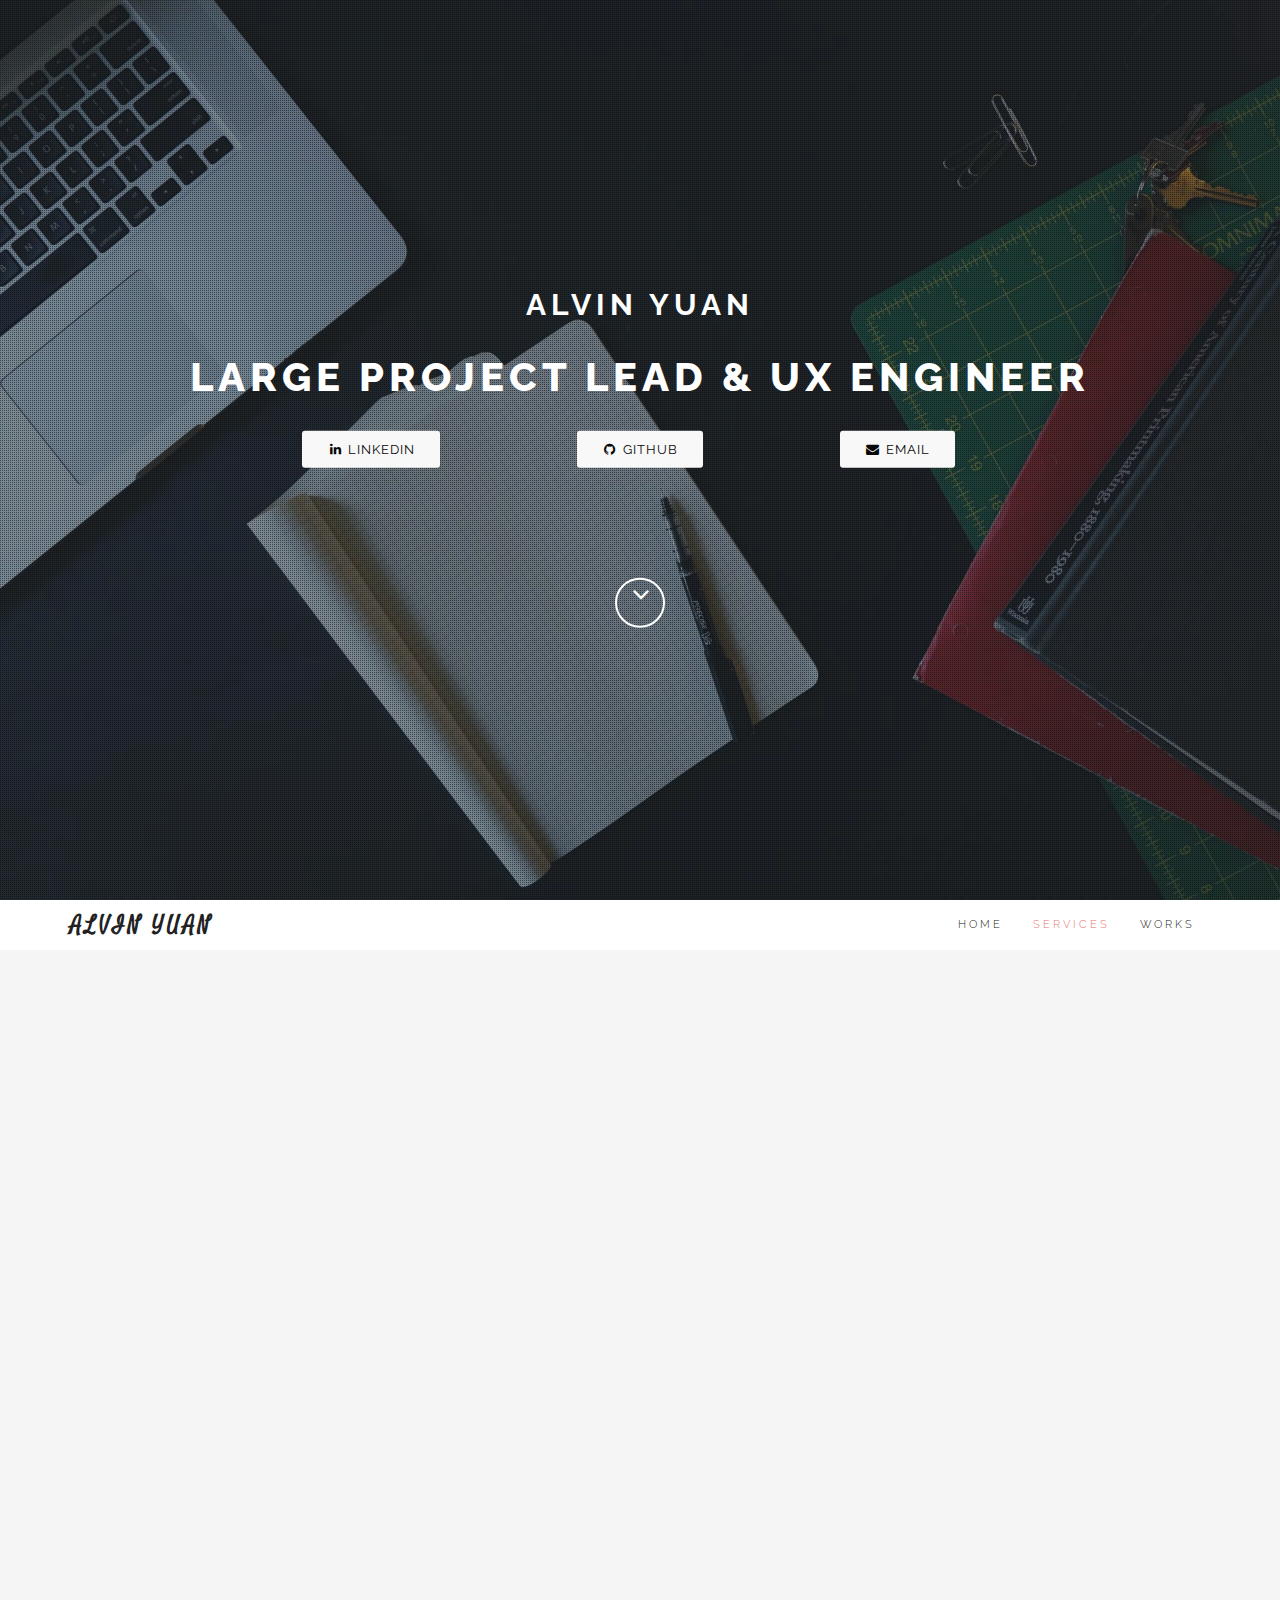
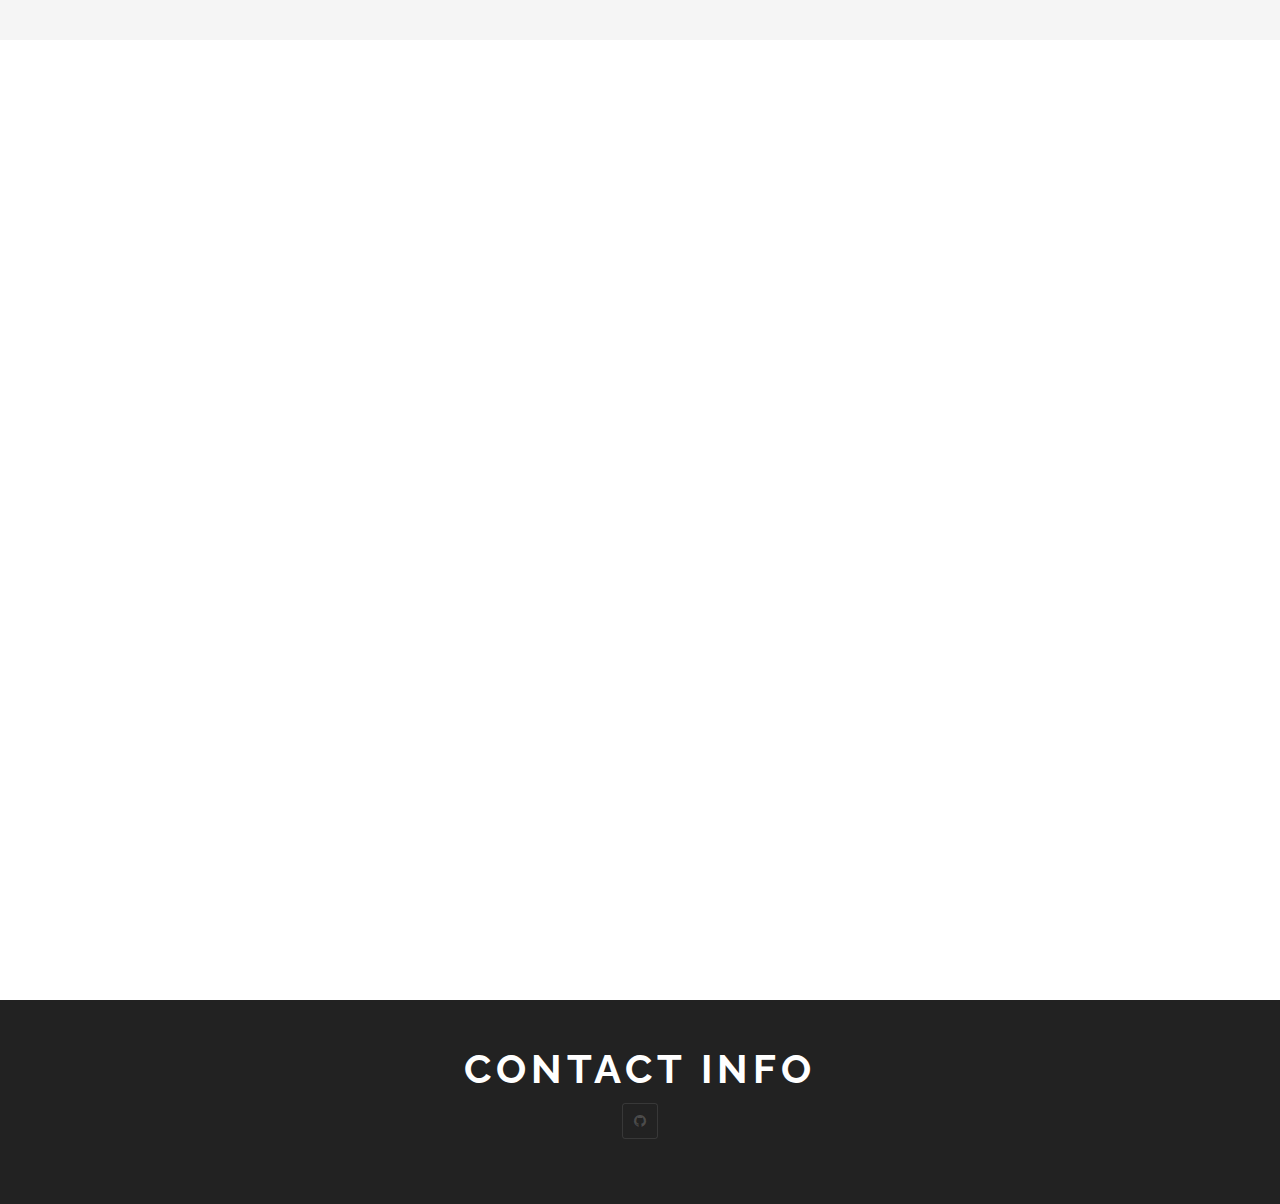
==== commit 5a1785e9: "fix: Main Page" ====
--- a/index.html
+++ b/index.html
@@ -223,7 +223,7 @@
             <div class="row">
                 
                 <div class="col-xs-12 col-sm-6 col-md-4">
-                    <a href="http://www.tubbi.net/en" target="_blank" >
+                    <a href="http://www.tubbi.net" target="_blank" >
 	                    <div class="grid wow zoomIn">
 	                        <figure class="effect-bubba">
 	                            <img src="img/tubbi_logo.jpg" alt="tubbi-logo"/>
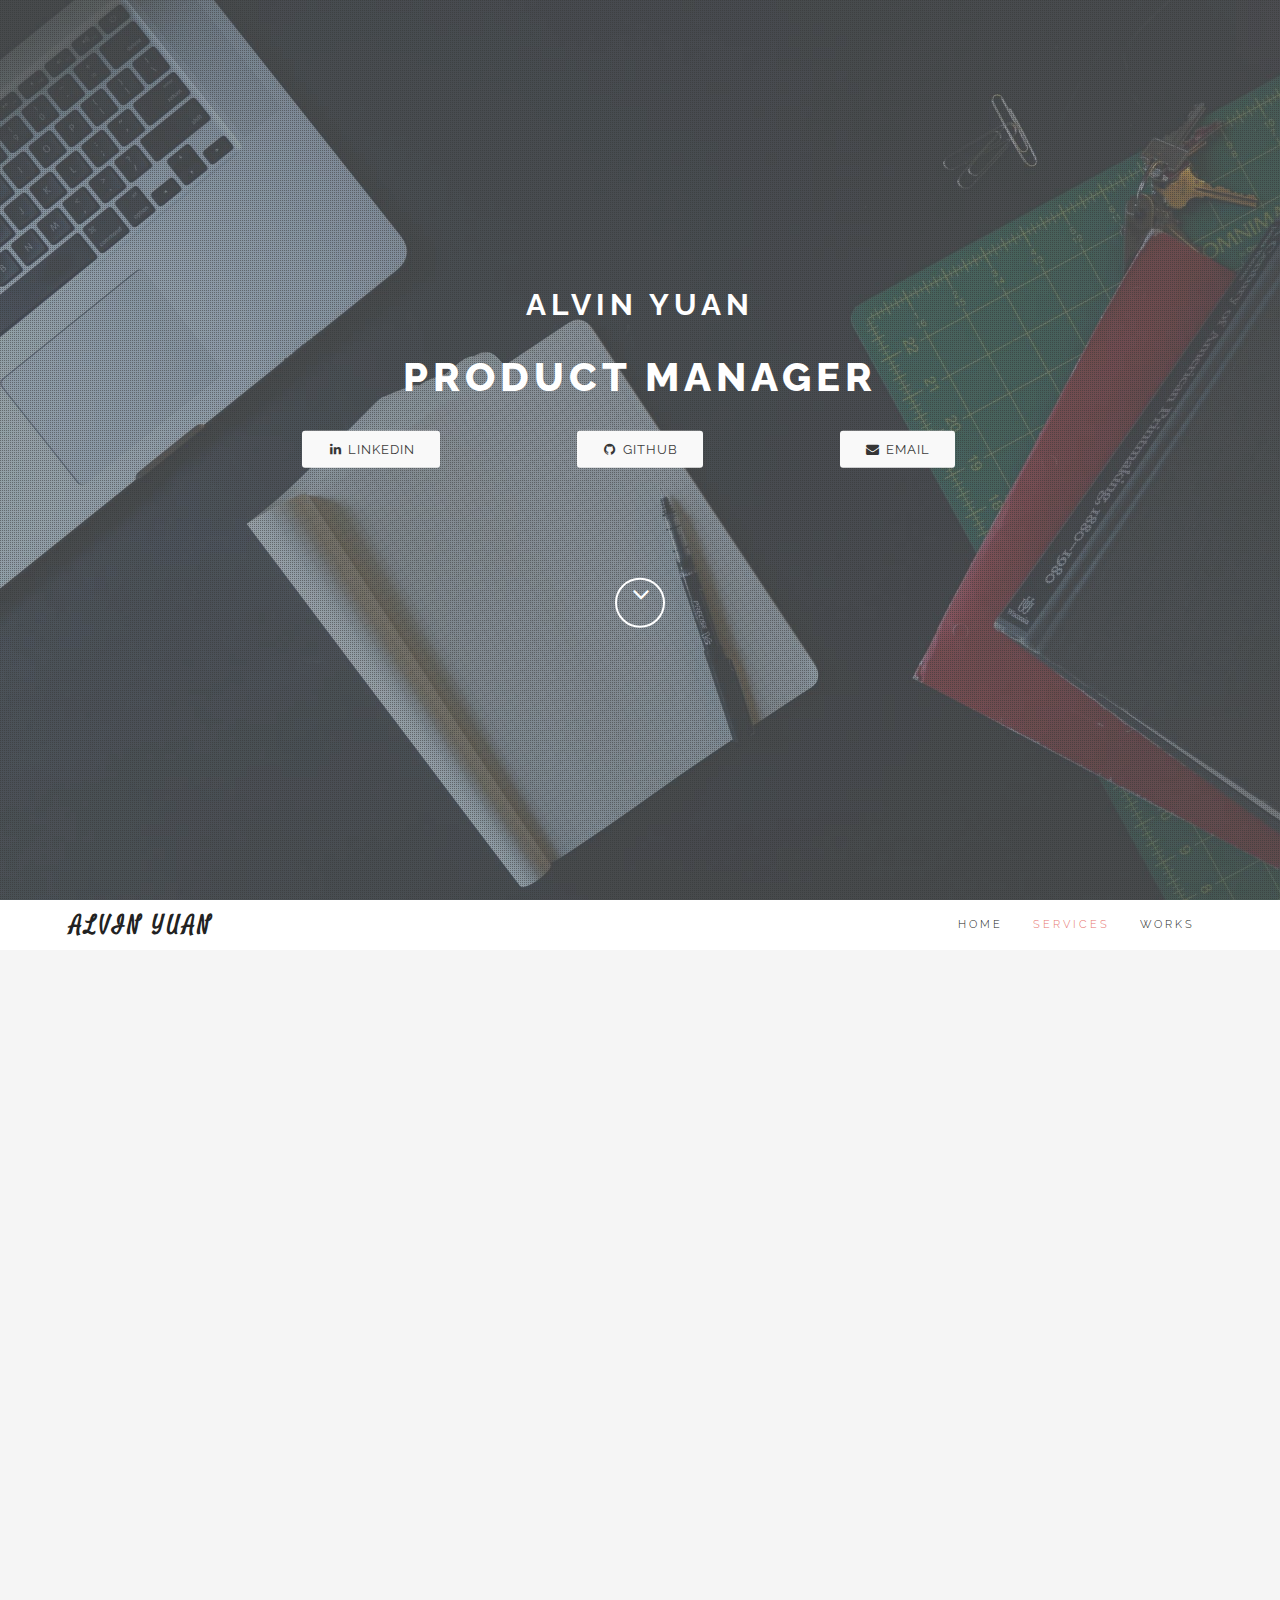
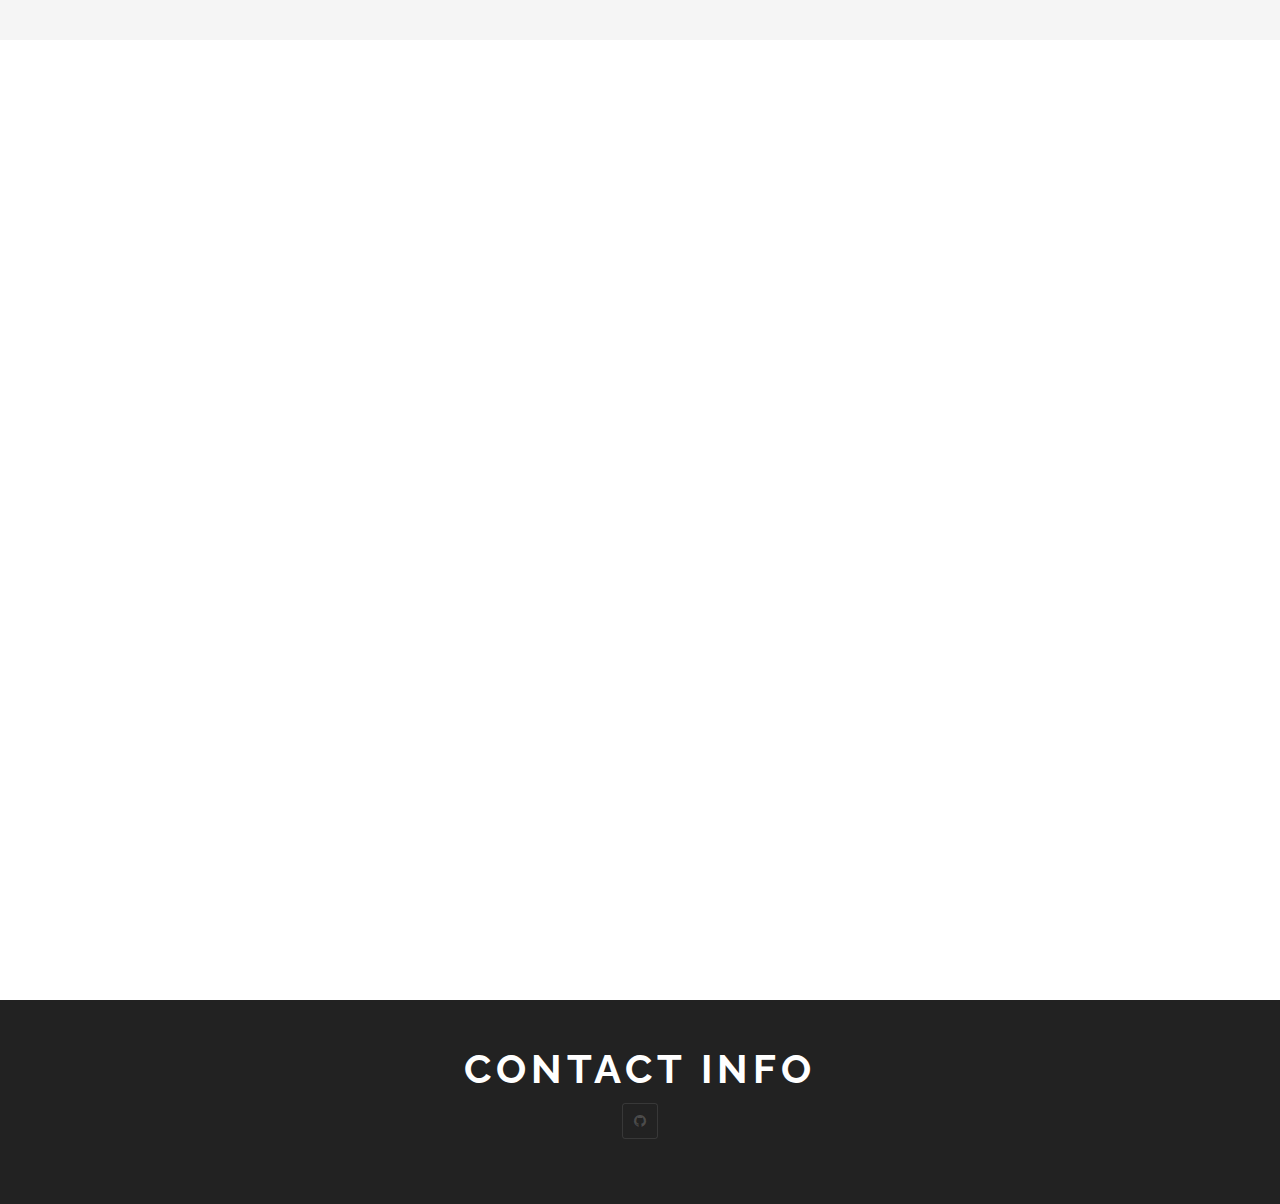
==== commit a08ed524: "fix: Name" ====
--- a/index.html
+++ b/index.html
@@ -37,7 +37,7 @@
 		<div class="intro">
 			<div>
 			<div class="start"><h2>Alvin Yuan</h2></div>
-			<h1>Large Project Lead & UX Engineer</h1>
+			<h1>Product Manager</h1>
 			<br />
 			<div class = "container">
 			
@@ -364,4 +364,4 @@
 	<script src="assets/js/custom.js"></script>
 
 </body>
-</html>+</html>
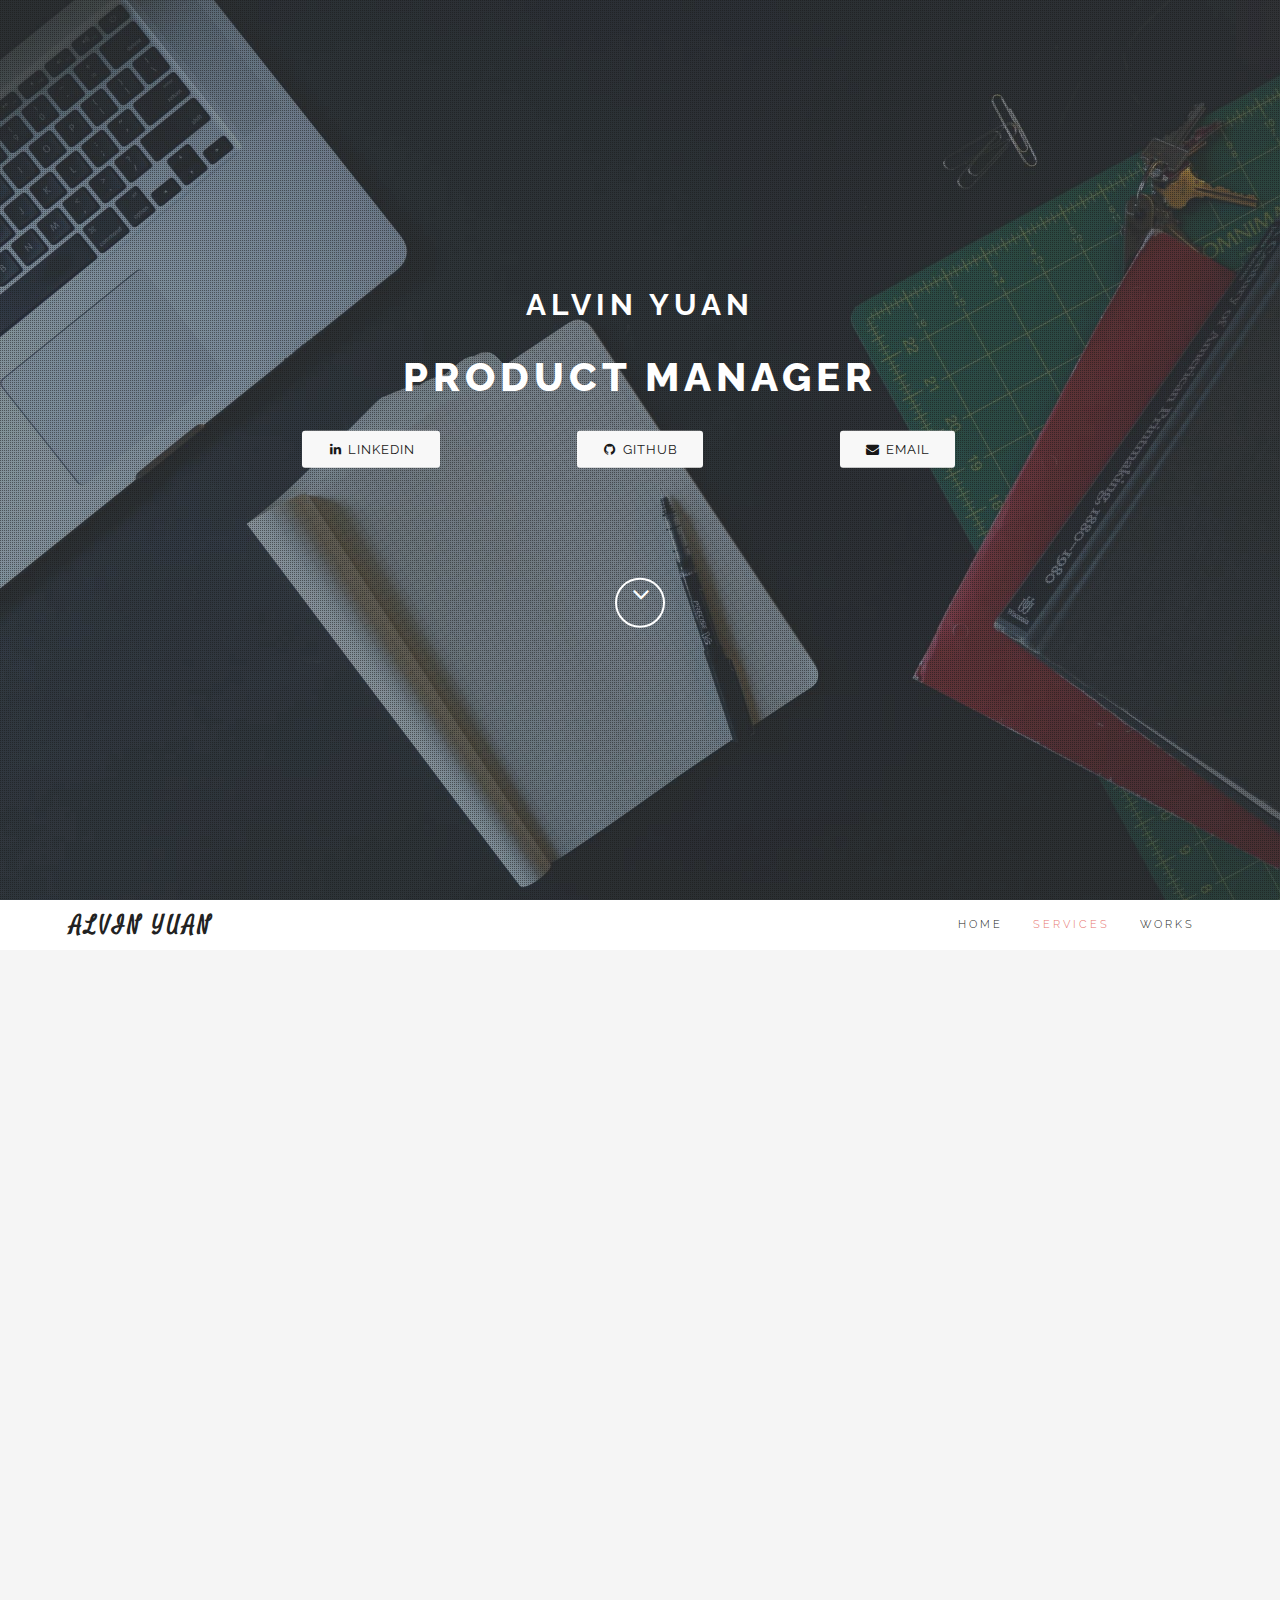
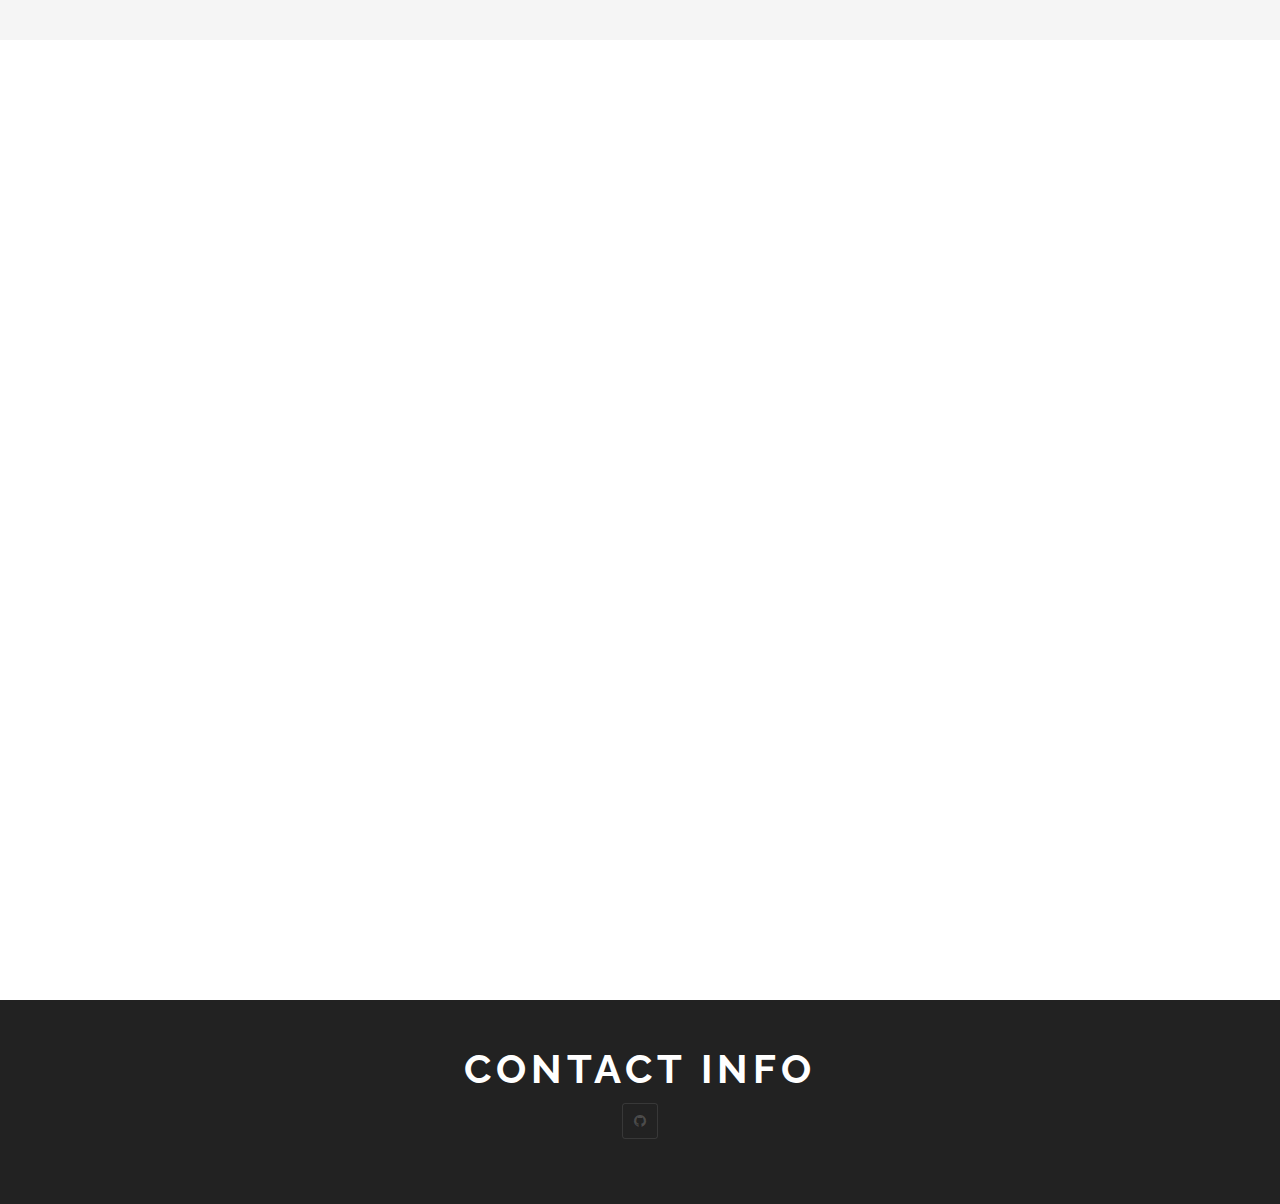
==== commit 983d18a1: "Included Google Analytics" ====
--- a/index.html
+++ b/index.html
@@ -19,7 +19,15 @@
 	<link href="assets/css/style.css" rel="stylesheet" media="screen">
     
     <script src="assets/js/modernizr.custom.js"></script>
-       
+	
+	<!-- Global site tag (gtag.js) - Google Analytics -->
+	<script async src="https://www.googletagmanager.com/gtag/js?id=UA-61908174-1"></script>
+	<script>
+  		window.dataLayer = window.dataLayer || [];
+  		function gtag(){dataLayer.push(arguments);}
+  		gtag('js', new Date());
+  		gtag('config', 'UA-61908174-1');
+	</script>
 </head>
 <body>
 
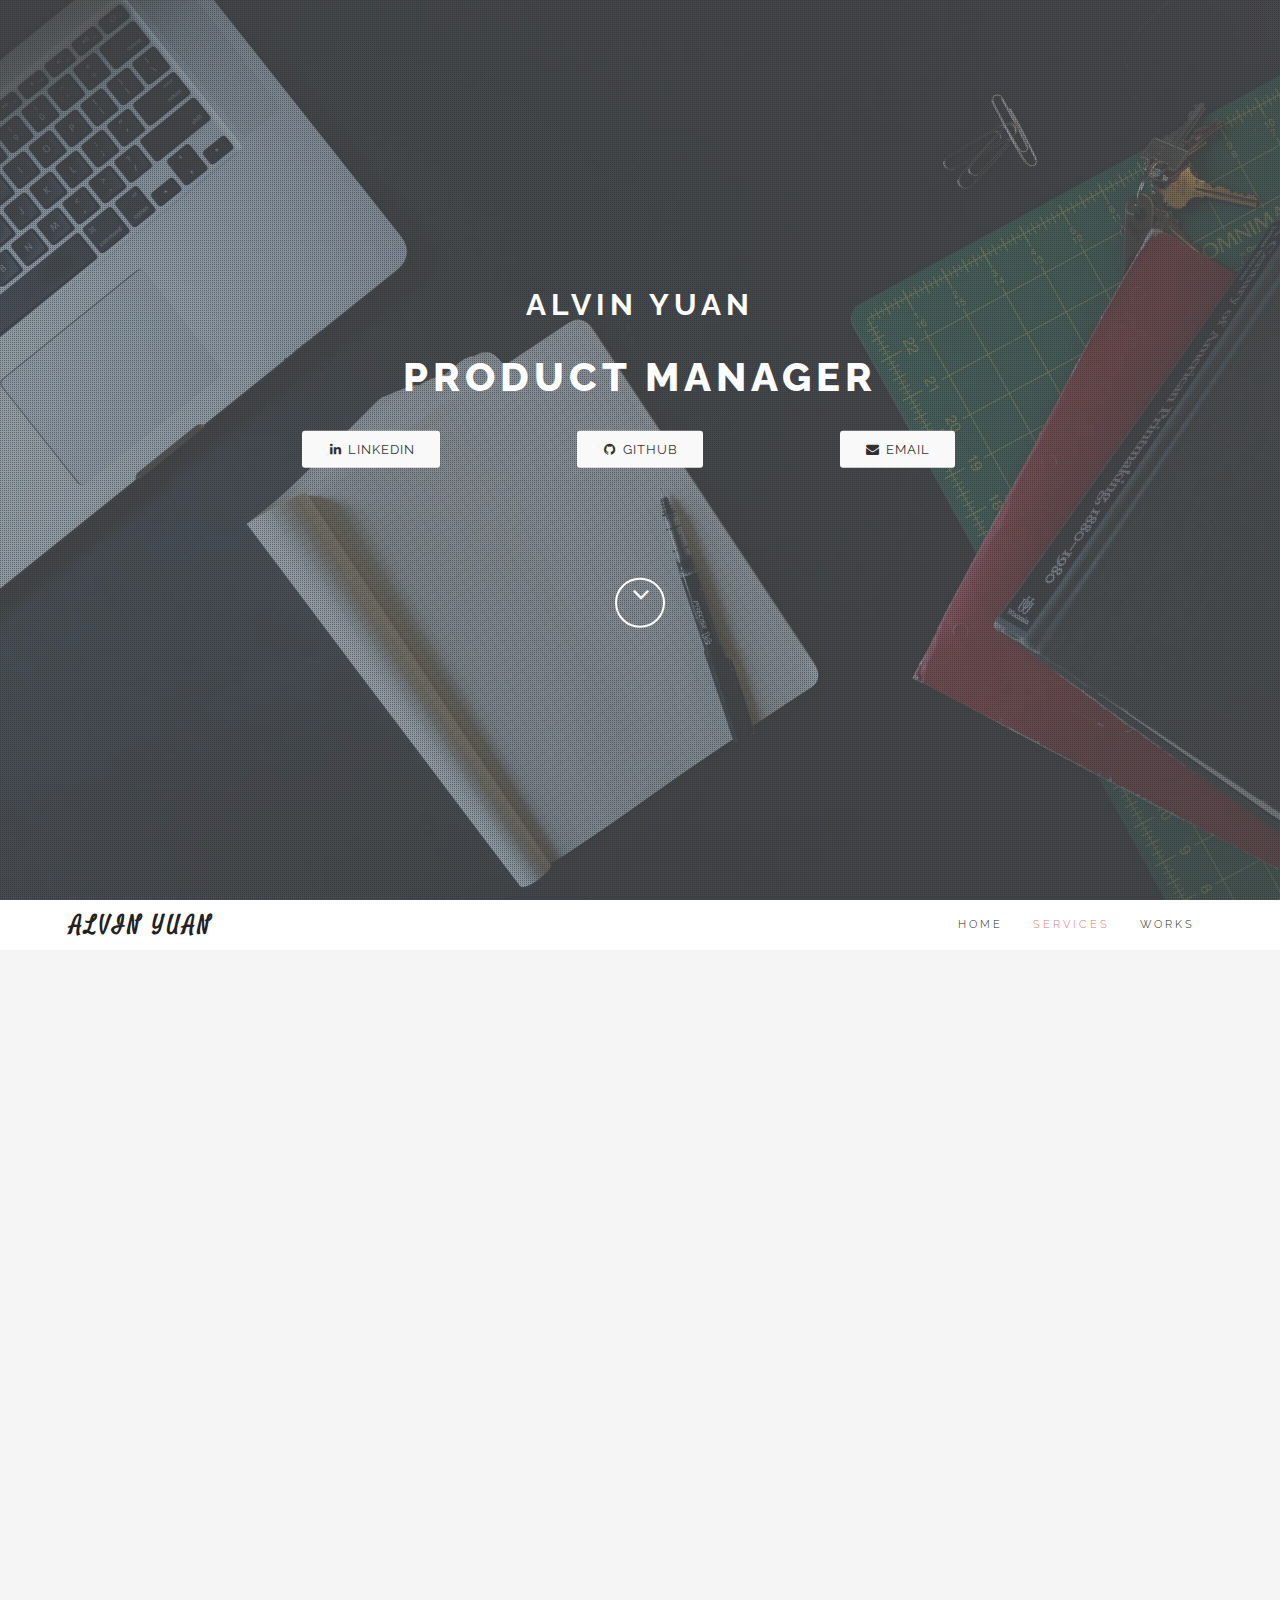
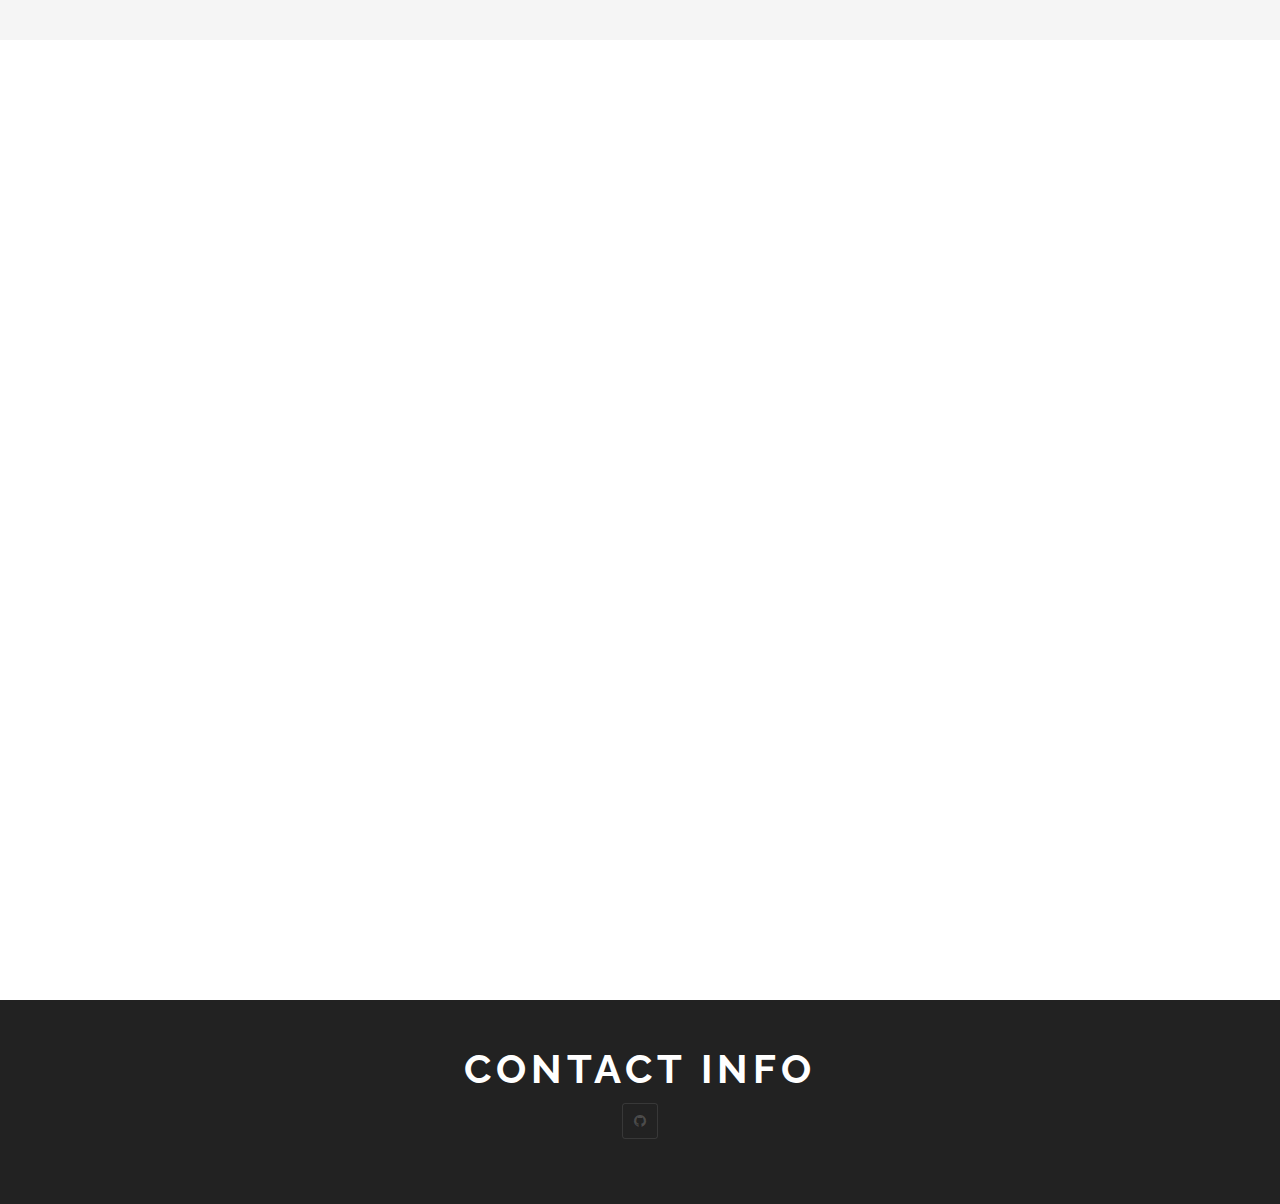
==== commit 73b89278: "Google Analytics" ====
--- a/index.html
+++ b/index.html
@@ -1,6 +1,14 @@
 <!DOCTYPE html>
 <html lang="en">
 <head>
+	<!-- Global site tag (gtag.js) - Google Analytics -->
+	<script async src="https://www.googletagmanager.com/gtag/js?id=UA-61908174-1"></script>
+	<script>
+  		window.dataLayer = window.dataLayer || [];
+  		function gtag(){dataLayer.push(arguments);}
+  		gtag('js', new Date());
+  		gtag('config', 'UA-61908174-1');
+	</script>
 	<meta charset="UTF-8">
 	<meta name="viewport" content="width=device-width, initial-scale=1.0">
 	<meta name="viewport" content="width=device-width, initial-scale=1, maximum-scale=1, user-scalable=no">
@@ -19,15 +27,6 @@
 	<link href="assets/css/style.css" rel="stylesheet" media="screen">
     
     <script src="assets/js/modernizr.custom.js"></script>
-	
-	<!-- Global site tag (gtag.js) - Google Analytics -->
-	<script async src="https://www.googletagmanager.com/gtag/js?id=UA-61908174-1"></script>
-	<script>
-  		window.dataLayer = window.dataLayer || [];
-  		function gtag(){dataLayer.push(arguments);}
-  		gtag('js', new Date());
-  		gtag('config', 'UA-61908174-1');
-	</script>
 </head>
 <body>
 
